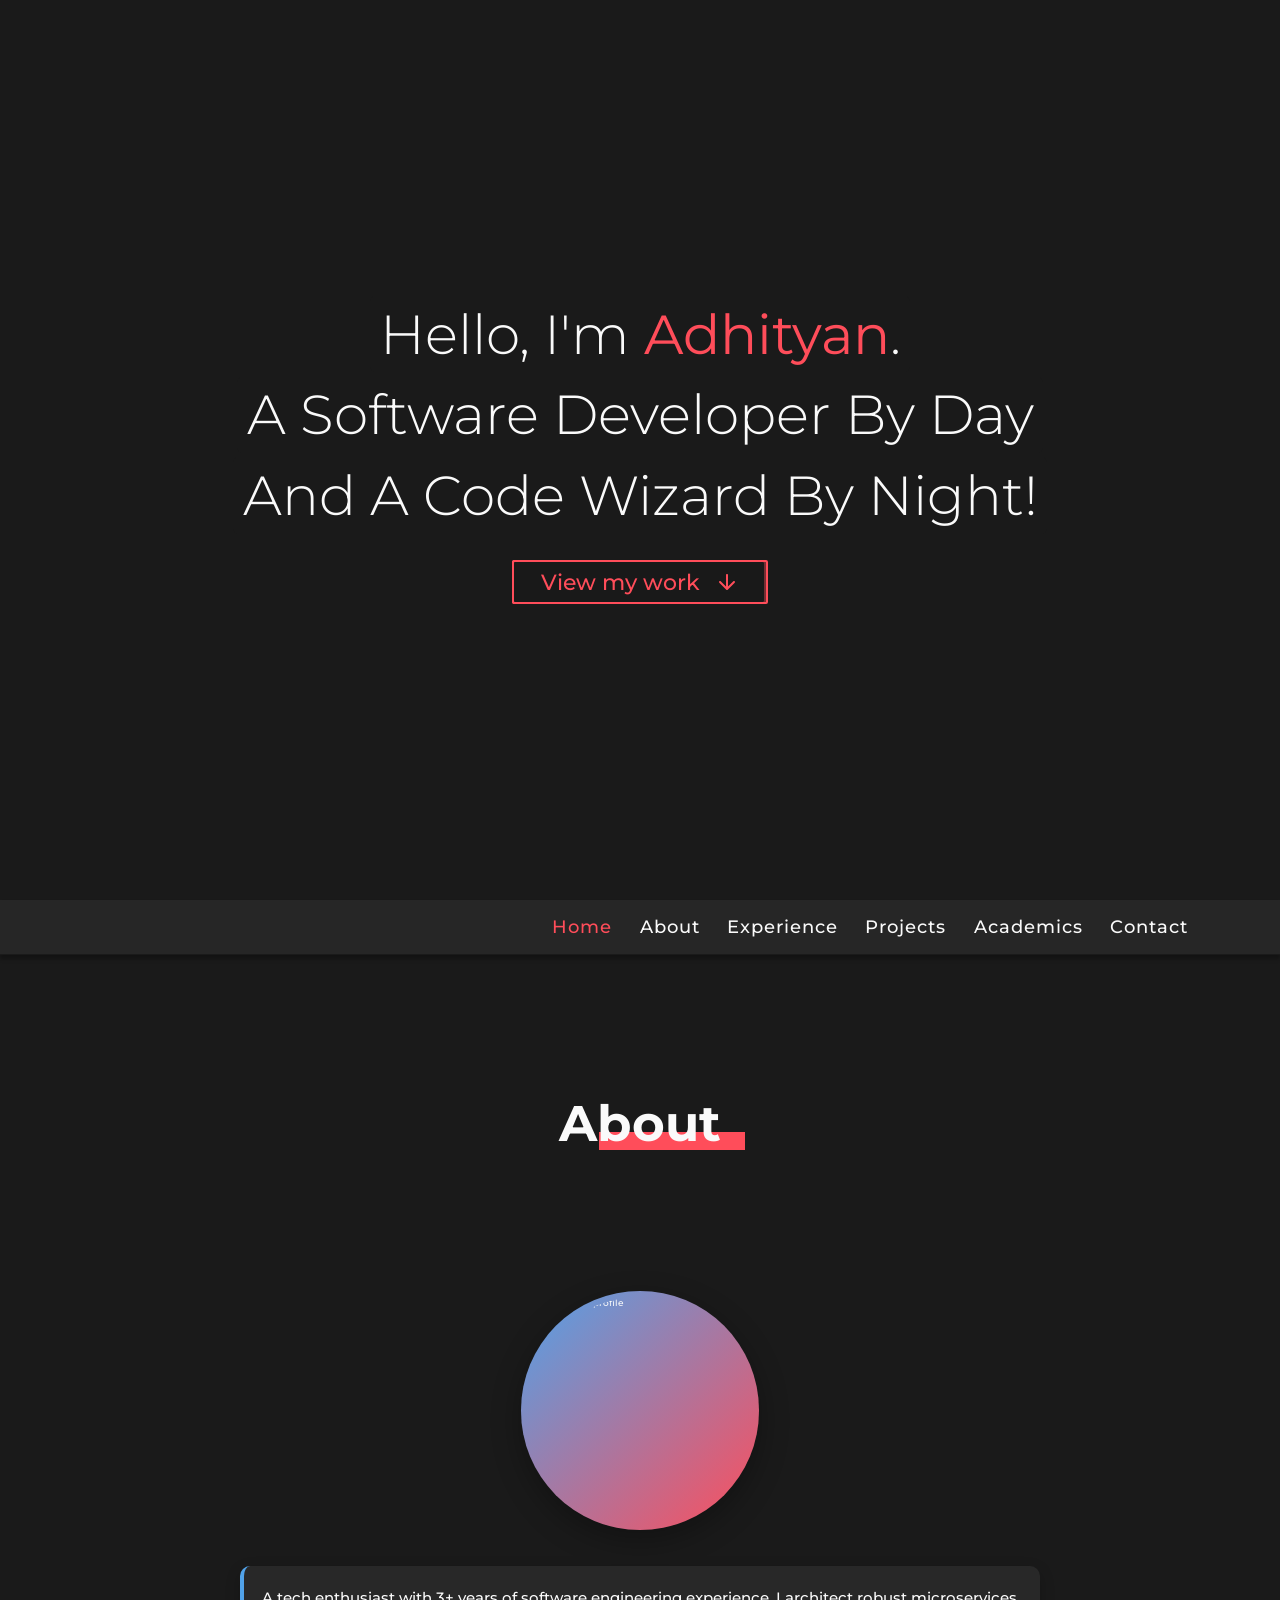
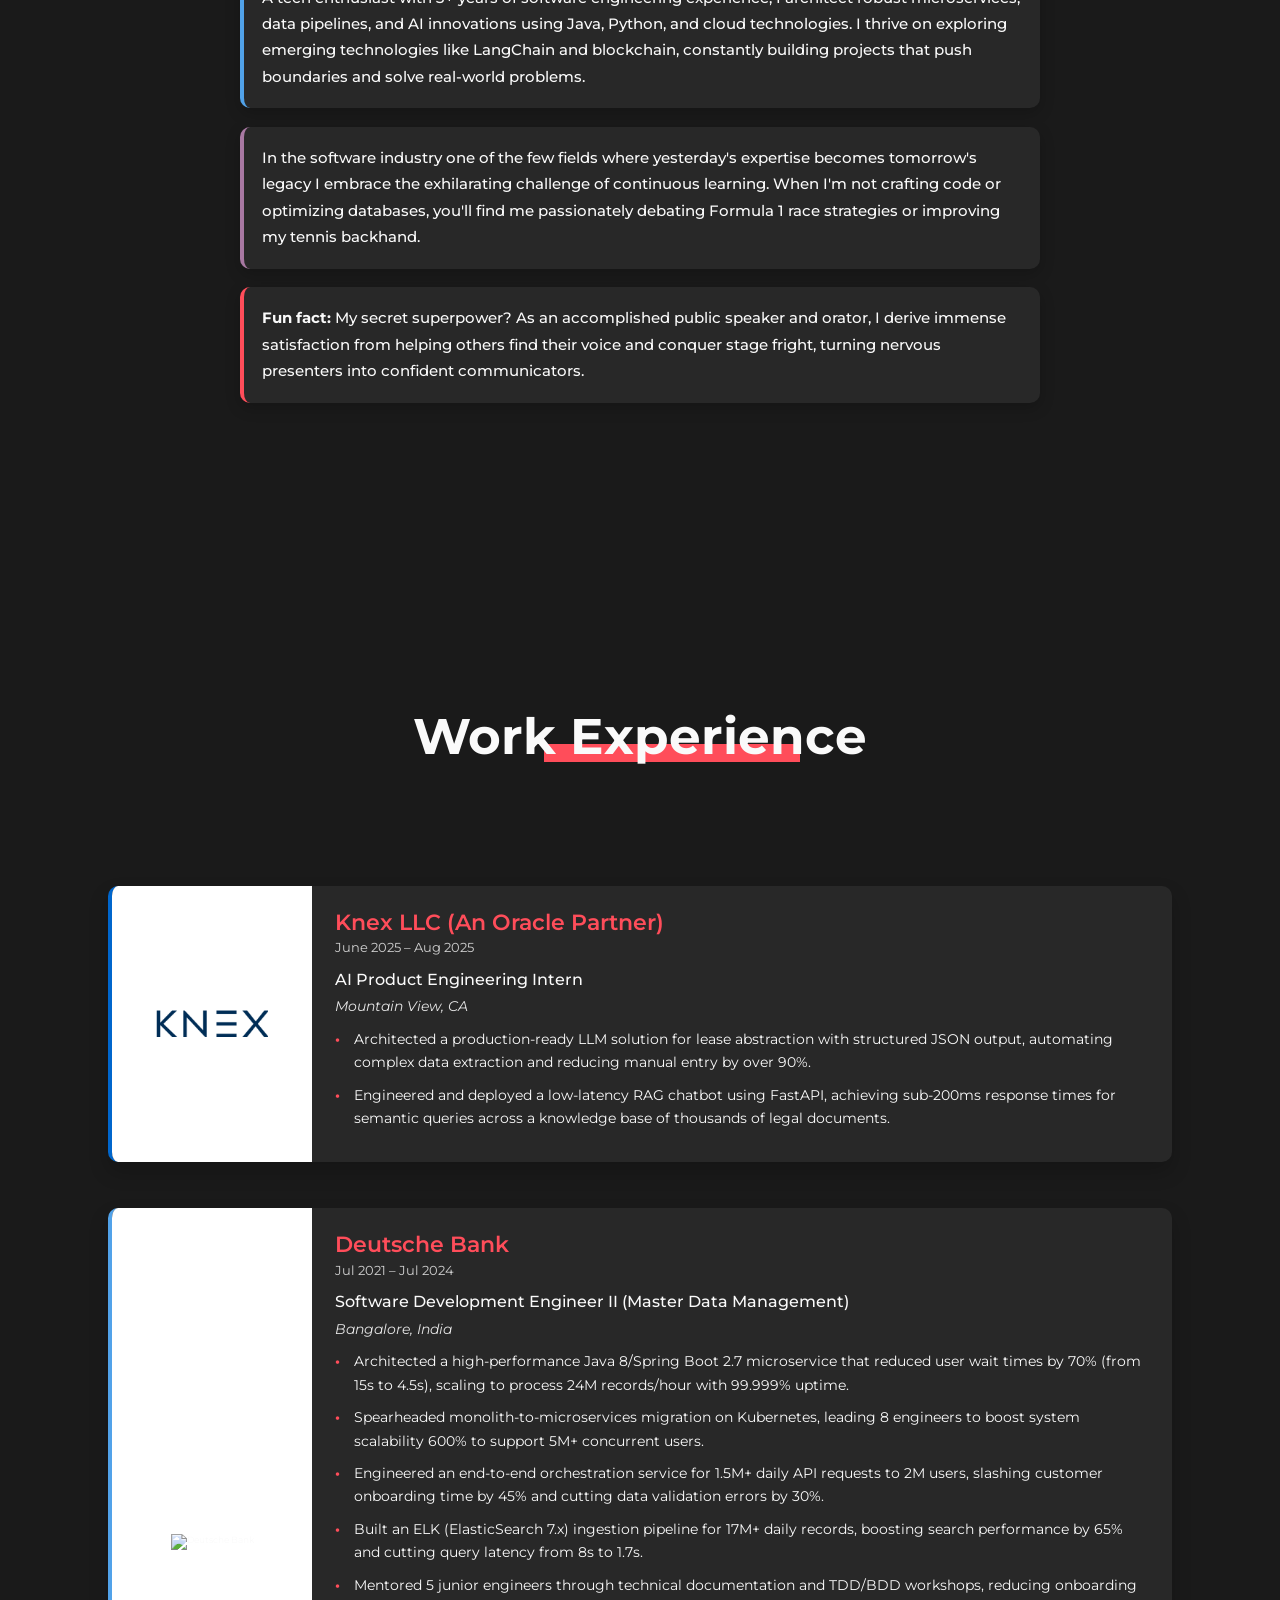
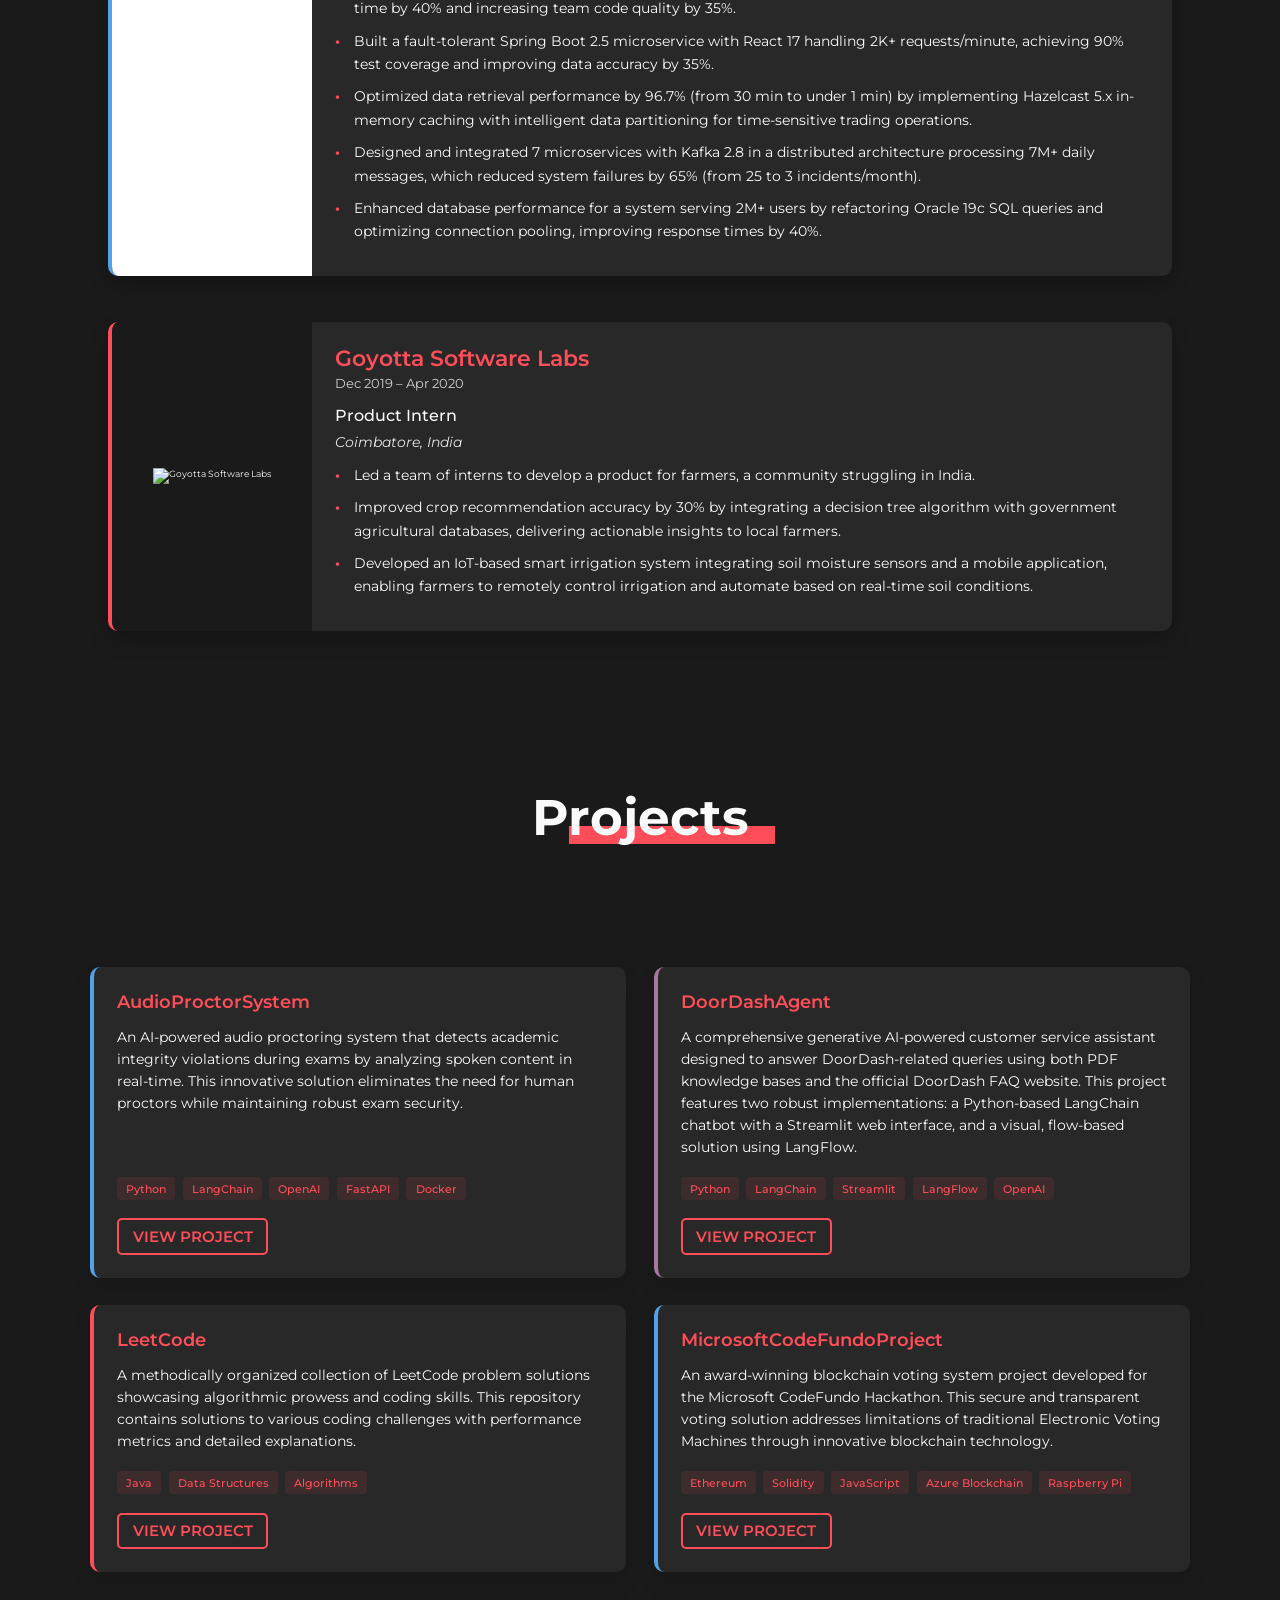
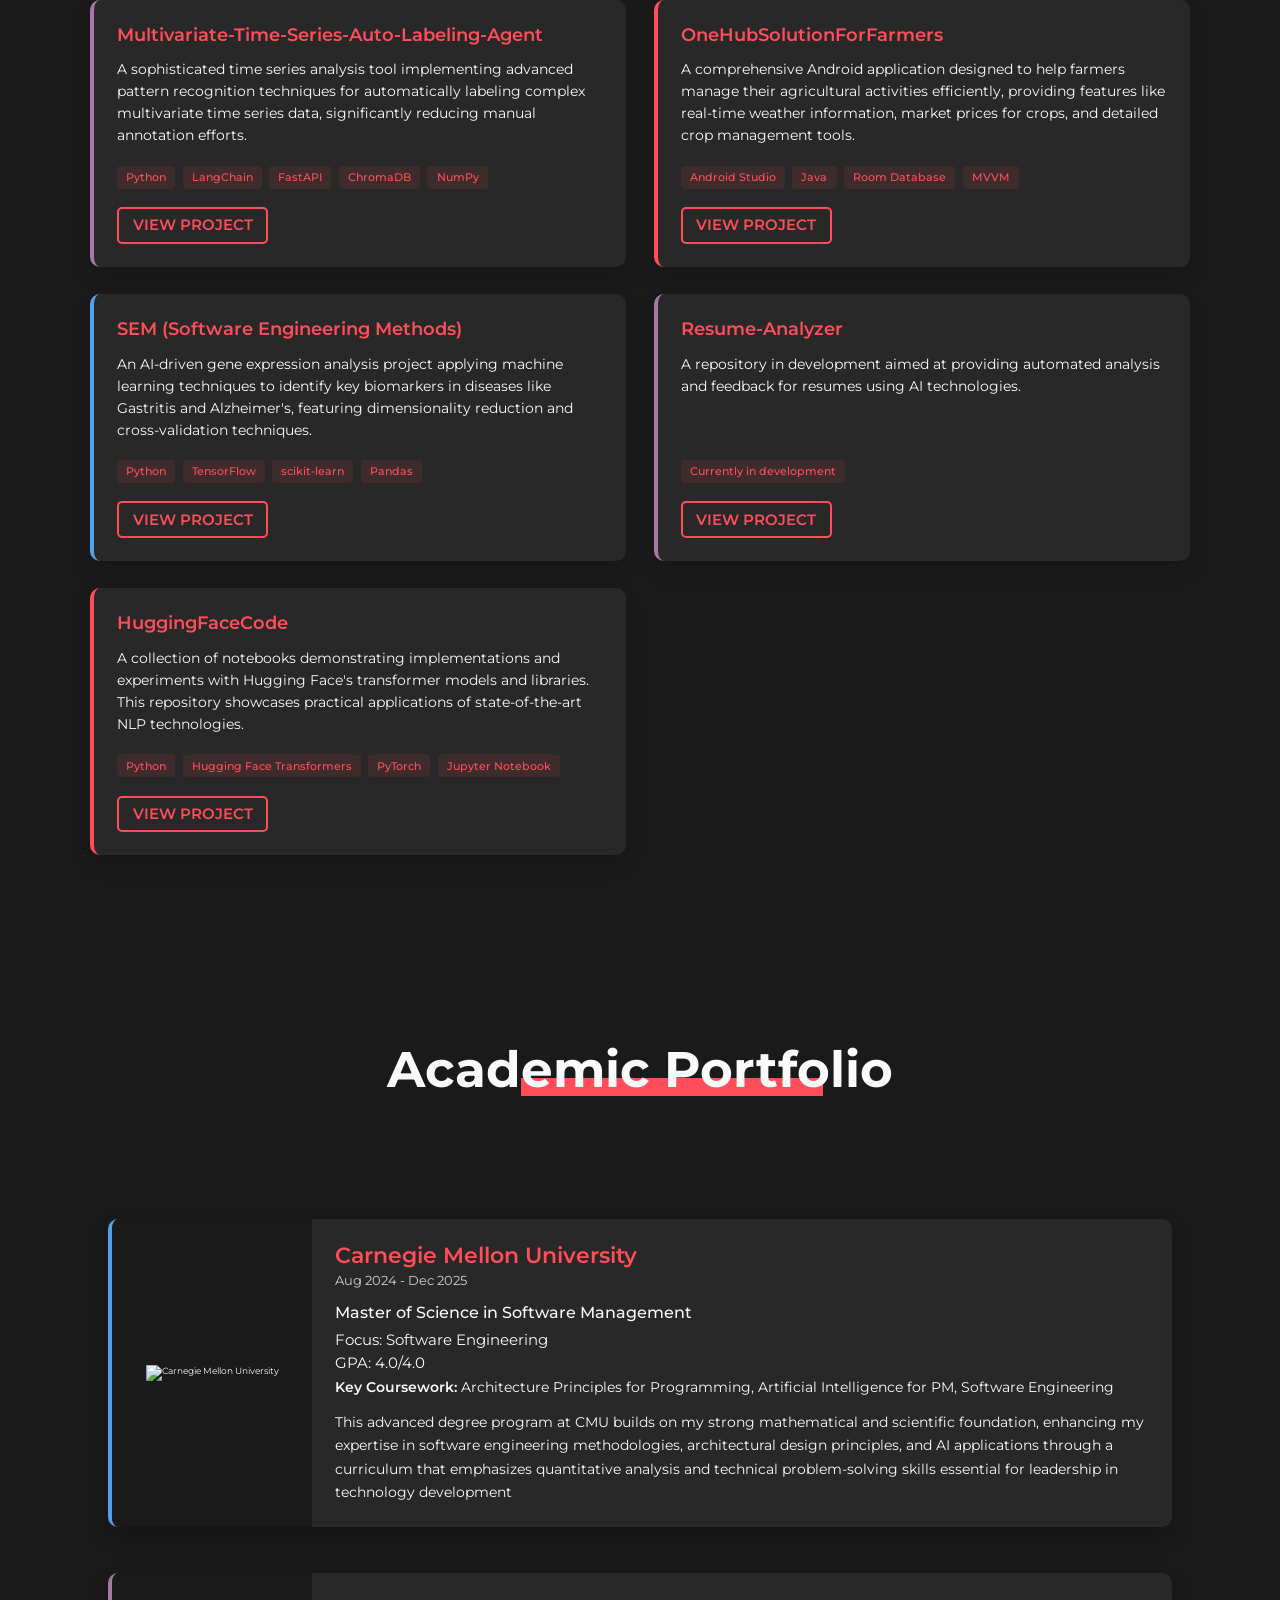
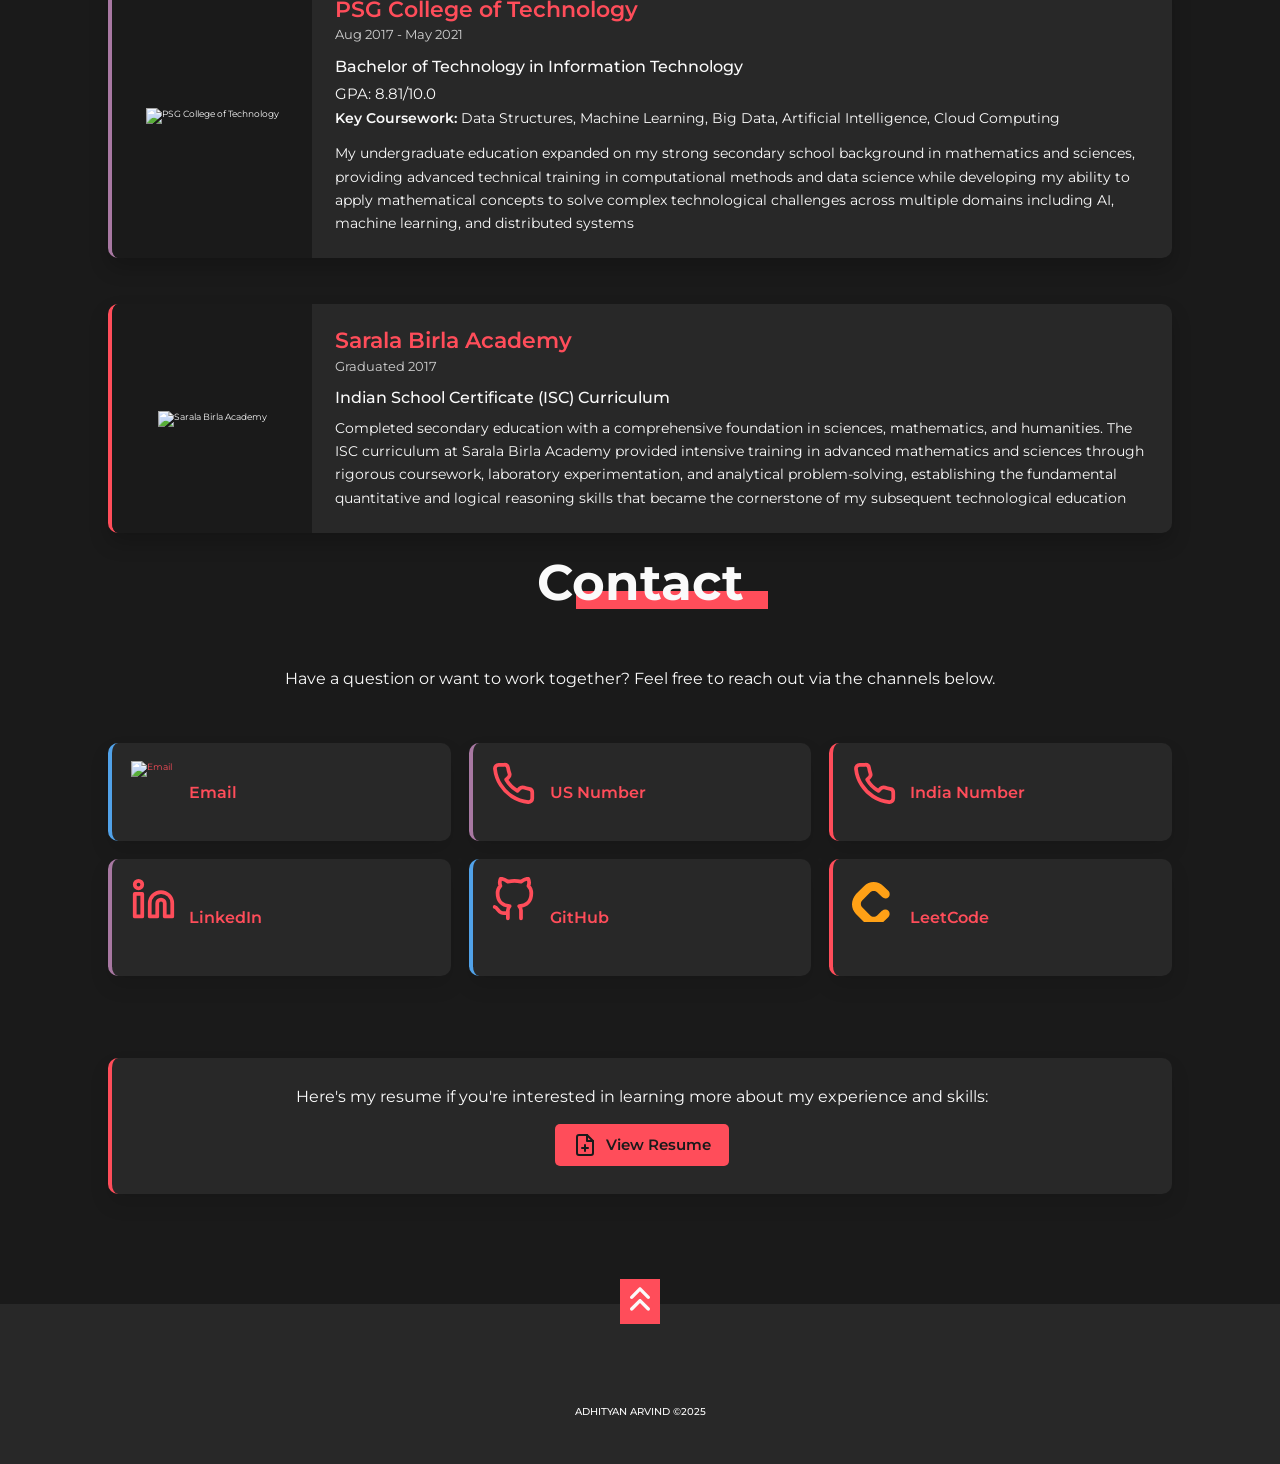
==== docs/index.html @ 9aaa6afb "Deploy updated experience section to GitHub Pages" ====
<!doctype html><html lang="en"><head><meta charset="UTF-8"/><meta name="viewport" content="width=device-width,initial-scale=1"/><title>Adhityan Arvind | Software Developer</title><link rel="icon" href="fav.png"><script defer="defer" src="main.038712afd198866461eb.js"></script><link href="main.c571719d0d71af2c138e.css" rel="stylesheet"></head><body><div class="hero" id="hero"><div class="canvas"><canvas class="connecting-dots"></canvas></div><div class="heading"><div class="heading__line-1">Hello, I'm <span>Adhityan</span>.</div><div class="heading__line-2">A Software Developer By Day</div><div class="heading__line-2">And A Code Wizard By Night!</div><a href="#about" class="heading__link"><div class="heading-cta">View my work <svg class="heading__arrow" version="1.1" xmlns="http://www.w3.org/2000/svg" width="24" height="24" viewBox="0 0 24 24"><title>arrow-right</title><path d="M11.293 5.707l5.293 5.293h-11.586c-0.552 0-1 0.448-1 1s0.448 1 1 1h11.586l-5.293 5.293c-0.391 0.391-0.391 1.024 0 1.414s1.024 0.391 1.414 0l7-7c0.092-0.092 0.166-0.202 0.217-0.324 0.101-0.245 0.101-0.521 0-0.766-0.049-0.118-0.121-0.228-0.217-0.324l-7-7c-0.391-0.391-1.024-0.391-1.414 0s-0.391 1.024 0 1.414z"></path></svg></div></a></div></div><nav class="navigation-bar"><ul class="navigation"><li class="navigation__item navigation__item--active" id="nav-hero"><a href="#hero">Home</a></li><li class="navigation__item" id="nav-about"><a href="#about">About</a></li><li class="navigation__item" id="nav-experience"><a href="#experience">Experience</a></li><li class="navigation__item" id="nav-projects"><a href="#projects">Projects</a></li><li class="navigation__item" id="nav-academics"><a href="#academics">Academics</a></li><li class="navigation__item" id="nav-contact"><a href="#contact">Contact</a></li></ul></nav><div class="main-bg"><div class="canvas"><canvas class="canvas-2"></canvas></div></div><section class="about" id="about"><h2 class="about__heading section-heading">About</h2><div class="about__content"><div class="profile"><div class="profile__picture"><div class="profile-circle"><img src="imgs/propic.2401491fb26e19fed7fc232875592037.png" alt="Adhityan's profile" class="profile-image"/></div></div><div class="profile-content"><div class="profile-box"><p>A tech enthusiast with 3+ years of software engineering experience, I architect robust microservices, data pipelines, and AI innovations using Java, Python, and cloud technologies. I thrive on exploring emerging technologies like LangChain and blockchain, constantly building projects that push boundaries and solve real-world problems.</p></div><div class="profile-box"><p>In the software industry one of the few fields where yesterday's expertise becomes tomorrow's legacy I embrace the exhilarating challenge of continuous learning. When I'm not crafting code or optimizing databases, you'll find me passionately debating Formula 1 race strategies or improving my tennis backhand.</p></div><div class="profile-box"><p><strong>Fun fact:</strong> My secret superpower? As an accomplished public speaker and orator, I derive immense satisfaction from helping others find their voice and conquer stage fright, turning nervous presenters into confident communicators.</p></div></div></div></div></section><section class="experience" id="experience"><h2 class="experience__heading section-heading">Work Experience</h2><div class="experience__content"><div class="job-card job-card--knex"><div class="job-card__logo"><img src="imgs/knex.60da62336eb2c4c80f1f5157f7375c3b.png" alt="Knex LLC"/></div><div class="job-card__details"><h3 class="job-card__company">Knex LLC (An Oracle Partner)</h3><p class="job-card__period">June 2025 – Aug 2025</p><h4 class="job-card__position">AI Product Engineering Intern</h4><p class="job-card__location">Mountain View, CA</p><ul class="job-card__responsibilities"><li>Architected a production-ready LLM solution for lease abstraction with structured JSON output, automating complex data extraction and reducing manual entry by over 90%.</li><li>Engineered and deployed a low-latency RAG chatbot using FastAPI, achieving sub-200ms response times for semantic queries across a knowledge base of thousands of legal documents.</li></ul></div></div><div class="job-card job-card--deutsche"><div class="job-card__logo"><img src="imgs/deutschebank.ce17aff1dbb3e8e784db0301ee7a1983.png" alt="Deutsche Bank"/></div><div class="job-card__details"><h3 class="job-card__company">Deutsche Bank</h3><p class="job-card__period">Jul 2021 – Jul 2024</p><h4 class="job-card__position">Software Development Engineer II (Master Data Management)</h4><p class="job-card__location">Bangalore, India</p><ul class="job-card__responsibilities"><li>Architected a high-performance Java 8/Spring Boot 2.7 microservice that reduced user wait times by 70% (from 15s to 4.5s), scaling to process 24M records/hour with 99.999% uptime.</li><li>Spearheaded monolith-to-microservices migration on Kubernetes, leading 8 engineers to boost system scalability 600% to support 5M+ concurrent users.</li><li>Engineered an end-to-end orchestration service for 1.5M+ daily API requests to 2M users, slashing customer onboarding time by 45% and cutting data validation errors by 30%.</li><li>Built an ELK (ElasticSearch 7.x) ingestion pipeline for 17M+ daily records, boosting search performance by 65% and cutting query latency from 8s to 1.7s.</li><li>Mentored 5 junior engineers through technical documentation and TDD/BDD workshops, reducing onboarding time by 40% and increasing team code quality by 35%.</li><li>Built a fault-tolerant Spring Boot 2.5 microservice with React 17 handling 2K+ requests/minute, achieving 90% test coverage and improving data accuracy by 35%.</li><li>Optimized data retrieval performance by 96.7% (from 30 min to under 1 min) by implementing Hazelcast 5.x in-memory caching with intelligent data partitioning for time-sensitive trading operations.</li><li>Designed and integrated 7 microservices with Kafka 2.8 in a distributed architecture processing 7M+ daily messages, which reduced system failures by 65% (from 25 to 3 incidents/month).</li><li>Enhanced database performance for a system serving 2M+ users by refactoring Oracle 19c SQL queries and optimizing connection pooling, improving response times by 40%.</li></ul></div></div><div class="job-card job-card--goyotta"><div class="job-card__logo"><img src="imgs/goyotta.815411849752b333f0bfbffebcdfe79a.jpeg" alt="Goyotta Software Labs"/></div><div class="job-card__details"><h3 class="job-card__company">Goyotta Software Labs</h3><p class="job-card__period">Dec 2019 – Apr 2020</p><h4 class="job-card__position">Product Intern</h4><p class="job-card__location">Coimbatore, India</p><ul class="job-card__responsibilities"><li>Led a team of interns to develop a product for farmers, a community struggling in India.</li><li>Improved crop recommendation accuracy by 30% by integrating a decision tree algorithm with government agricultural databases, delivering actionable insights to local farmers.</li><li>Developed an IoT-based smart irrigation system integrating soil moisture sensors and a mobile application, enabling farmers to remotely control irrigation and automate based on real-time soil conditions.</li></ul></div></div></div></section><section class="projects" id="projects"><h2 class="projects__heading section-heading">Projects</h2><div class="projects-container"><div class="project-card"><h3 class="project-card__title">AudioProctorSystem</h3><p class="project-card__description">An AI-powered audio proctoring system that detects academic integrity violations during exams by analyzing spoken content in real-time. This innovative solution eliminates the need for human proctors while maintaining robust exam security.</p><div class="project-card__tech"><span class="tech-tag">Python</span> <span class="tech-tag">LangChain</span> <span class="tech-tag">OpenAI</span> <span class="tech-tag">FastAPI</span> <span class="tech-tag">Docker</span></div><a href="https://github.com/adhityan924/AudioProctorSystem" target="_blank" class="project-card__link">View Project</a></div><div class="project-card"><h3 class="project-card__title">DoorDashAgent</h3><p class="project-card__description">A comprehensive generative AI-powered customer service assistant designed to answer DoorDash-related queries using both PDF knowledge bases and the official DoorDash FAQ website. This project features two robust implementations: a Python-based LangChain chatbot with a Streamlit web interface, and a visual, flow-based solution using LangFlow.</p><div class="project-card__tech"><span class="tech-tag">Python</span> <span class="tech-tag">LangChain</span> <span class="tech-tag">Streamlit</span> <span class="tech-tag">LangFlow</span> <span class="tech-tag">OpenAI</span></div><a href="https://github.com/adhityan924/DoorDashAgent" target="_blank" class="project-card__link">View Project</a></div><div class="project-card"><h3 class="project-card__title">LeetCode</h3><p class="project-card__description">A methodically organized collection of LeetCode problem solutions showcasing algorithmic prowess and coding skills. This repository contains solutions to various coding challenges with performance metrics and detailed explanations.</p><div class="project-card__tech"><span class="tech-tag">Java</span> <span class="tech-tag">Data Structures</span> <span class="tech-tag">Algorithms</span></div><a href="https://github.com/adhityan924/leetcode" target="_blank" class="project-card__link">View Project</a></div><div class="project-card"><h3 class="project-card__title">MicrosoftCodeFundoProject</h3><p class="project-card__description">An award-winning blockchain voting system project developed for the Microsoft CodeFundo Hackathon. This secure and transparent voting solution addresses limitations of traditional Electronic Voting Machines through innovative blockchain technology.</p><div class="project-card__tech"><span class="tech-tag">Ethereum</span> <span class="tech-tag">Solidity</span> <span class="tech-tag">JavaScript</span> <span class="tech-tag">Azure Blockchain</span> <span class="tech-tag">Raspberry Pi</span></div><a href="https://github.com/adhityan924/MicrosoftCodeFundoProject" target="_blank" class="project-card__link">View Project</a></div><div class="project-card"><h3 class="project-card__title">Multivariate-Time-Series-Auto-Labeling-Agent</h3><p class="project-card__description">A sophisticated time series analysis tool implementing advanced pattern recognition techniques for automatically labeling complex multivariate time series data, significantly reducing manual annotation efforts.</p><div class="project-card__tech"><span class="tech-tag">Python</span> <span class="tech-tag">LangChain</span> <span class="tech-tag">FastAPI</span> <span class="tech-tag">ChromaDB</span> <span class="tech-tag">NumPy</span></div><a href="https://github.com/adhityan924/Multivariate-time-series-auto-labeling-agent" target="_blank" class="project-card__link">View Project</a></div><div class="project-card"><h3 class="project-card__title">OneHubSolutionForFarmers</h3><p class="project-card__description">A comprehensive Android application designed to help farmers manage their agricultural activities efficiently, providing features like real-time weather information, market prices for crops, and detailed crop management tools.</p><div class="project-card__tech"><span class="tech-tag">Android Studio</span> <span class="tech-tag">Java</span> <span class="tech-tag">Room Database</span> <span class="tech-tag">MVVM</span></div><a href="https://github.com/adhityan924/OneHubSolutionForFarmers" target="_blank" class="project-card__link">View Project</a></div><div class="project-card"><h3 class="project-card__title">SEM (Software Engineering Methods)</h3><p class="project-card__description">An AI-driven gene expression analysis project applying machine learning techniques to identify key biomarkers in diseases like Gastritis and Alzheimer's, featuring dimensionality reduction and cross-validation techniques.</p><div class="project-card__tech"><span class="tech-tag">Python</span> <span class="tech-tag">TensorFlow</span> <span class="tech-tag">scikit-learn</span> <span class="tech-tag">Pandas</span></div><a href="https://github.com/adhityan924/SEM" target="_blank" class="project-card__link">View Project</a></div><div class="project-card"><h3 class="project-card__title">Resume-Analyzer</h3><p class="project-card__description">A repository in development aimed at providing automated analysis and feedback for resumes using AI technologies.</p><div class="project-card__tech"><span class="tech-tag">Currently in development</span></div><a href="https://github.com/adhityan924/resume-analyzer" target="_blank" class="project-card__link">View Project</a></div><div class="project-card"><h3 class="project-card__title">HuggingFaceCode</h3><p class="project-card__description">A collection of notebooks demonstrating implementations and experiments with Hugging Face's transformer models and libraries. This repository showcases practical applications of state-of-the-art NLP technologies.</p><div class="project-card__tech"><span class="tech-tag">Python</span> <span class="tech-tag">Hugging Face Transformers</span> <span class="tech-tag">PyTorch</span> <span class="tech-tag">Jupyter Notebook</span></div><a href="https://github.com/adhityan924/huggingfacecode" target="_blank" class="project-card__link">View Project</a></div></div></section><section class="academics" id="academics"><h2 class="academics__heading section-heading">Academic Portfolio</h2><div class="academics__content"><div class="education-card education-card--cmu"><div class="education-card__logo"><img src="imgs/cmu.38b684ef3f7fd61fbd90175c94e06bcf.png" alt="Carnegie Mellon University"/></div><div class="education-card__details"><h3 class="education-card__school">Carnegie Mellon University</h3><p class="education-card__period">Aug 2024 - Dec 2025</p><h4 class="education-card__degree">Master of Science in Software Management</h4><p class="education-card__focus">Focus: Software Engineering</p><p class="education-card__gpa">GPA: 4.0/4.0</p><p class="education-card__courses"><span>Key Coursework:</span> Architecture Principles for Programming, Artificial Intelligence for PM, Software Engineering</p><p class="education-card__description">This advanced degree program at CMU builds on my strong mathematical and scientific foundation, enhancing my expertise in software engineering methodologies, architectural design principles, and AI applications through a curriculum that emphasizes quantitative analysis and technical problem-solving skills essential for leadership in technology development</p></div></div><div class="education-card education-card--psg"><div class="education-card__logo"><img src="imgs/psg.e4e423241a31a8b1520600afcd40e230.png" alt="PSG College of Technology"/></div><div class="education-card__details"><h3 class="education-card__school">PSG College of Technology</h3><p class="education-card__period">Aug 2017 - May 2021</p><h4 class="education-card__degree">Bachelor of Technology in Information Technology</h4><p class="education-card__gpa">GPA: 8.81/10.0</p><p class="education-card__courses"><span>Key Coursework:</span> Data Structures, Machine Learning, Big Data, Artificial Intelligence, Cloud Computing</p><p class="education-card__description">My undergraduate education expanded on my strong secondary school background in mathematics and sciences, providing advanced technical training in computational methods and data science while developing my ability to apply mathematical concepts to solve complex technological challenges across multiple domains including AI, machine learning, and distributed systems</p></div></div><div class="education-card education-card--sba"><div class="education-card__logo"><img src="imgs/sba.e934aedff118fa18d424297adb3d48d0.png" alt="Sarala Birla Academy"/></div><div class="education-card__details"><h3 class="education-card__school">Sarala Birla Academy</h3><p class="education-card__period">Graduated 2017</p><h4 class="education-card__degree">Indian School Certificate (ISC) Curriculum</h4><p class="education-card__description">Completed secondary education with a comprehensive foundation in sciences, mathematics, and humanities. The ISC curriculum at Sarala Birla Academy provided intensive training in advanced mathematics and sciences through rigorous coursework, laboratory experimentation, and analytical problem-solving, establishing the fundamental quantitative and logical reasoning skills that became the cornerstone of my subsequent technological education</p></div></div></div></section><section class="contact" id="contact"><h2 class="contact__heading section-heading">Contact</h2><p class="contact__text">Have a question or want to work together? Feel free to reach out via the channels below.</p><div class="contact-cards"><div class="contact-card"><div class="contact-card__icon"><img src="imgs/mail.4f2db89278f9ad3abef627211b414574.png" alt="Email"/></div><div class="contact-card__info"><h3 class="contact-card__title">Email</h3><div class="contact-card__reveal"><span class="contact-card__value">adhityan.arvind@gmail.com</span> <a href="mailto:adhityan.arvind@gmail.com" class="contact-card__link">Send Email</a></div></div></div><div class="contact-card"><div class="contact-card__icon"><svg xmlns="http://www.w3.org/2000/svg" width="32" height="32" viewBox="0 0 24 24" fill="none" stroke="currentColor" stroke-width="2" stroke-linecap="round" stroke-linejoin="round"><path d="M22 16.92v3a2 2 0 0 1-2.18 2 19.79 19.79 0 0 1-8.63-3.07 19.5 19.5 0 0 1-6-6 19.79 19.79 0 0 1-3.07-8.67A2 2 0 0 1 4.11 2h3a2 2 0 0 1 2 1.72 12.84 12.84 0 0 0 .7 2.81 2 2 0 0 1-.45 2.11L8.09 9.91a16 16 0 0 0 6 6l1.27-1.27a2 2 0 0 1 2.11-.45 12.84 12.84 0 0 0 2.81.7A2 2 0 0 1 22 16.92z"></path></svg></div><div class="contact-card__info"><h3 class="contact-card__title">US Number</h3><div class="contact-card__reveal"><span class="contact-card__value">+1 650 8800447</span> <a href="tel:+16508800447" class="contact-card__link">Call</a></div></div></div><div class="contact-card"><div class="contact-card__icon"><svg xmlns="http://www.w3.org/2000/svg" width="32" height="32" viewBox="0 0 24 24" fill="none" stroke="currentColor" stroke-width="2" stroke-linecap="round" stroke-linejoin="round"><path d="M22 16.92v3a2 2 0 0 1-2.18 2 19.79 19.79 0 0 1-8.63-3.07 19.5 19.5 0 0 1-6-6 19.79 19.79 0 0 1-3.07-8.67A2 2 0 0 1 4.11 2h3a2 2 0 0 1 2 1.72 12.84 12.84 0 0 0 .7 2.81 2 2 0 0 1-.45 2.11L8.09 9.91a16 16 0 0 0 6 6l1.27-1.27a2 2 0 0 1 2.11-.45 12.84 12.84 0 0 0 2.81.7A2 2 0 0 1 22 16.92z"></path></svg></div><div class="contact-card__info"><h3 class="contact-card__title">India Number</h3><div class="contact-card__reveal"><span class="contact-card__value">+91 8825758411</span> <a href="tel:+918825758411" class="contact-card__link">Call</a></div></div></div><div class="contact-card"><div class="contact-card__icon"><svg xmlns="http://www.w3.org/2000/svg" width="32" height="32" viewBox="0 0 24 24" fill="none" stroke="currentColor" stroke-width="2" stroke-linecap="round" stroke-linejoin="round"><path d="M16 8a6 6 0 0 1 6 6v7h-4v-7a2 2 0 0 0-2-2 2 2 0 0 0-2 2v7h-4v-7a6 6 0 0 1 6-6z"></path><rect x="2" y="9" width="4" height="12"></rect><circle cx="4" cy="4" r="2"></circle></svg></div><div class="contact-card__info"><h3 class="contact-card__title">LinkedIn</h3><div class="contact-card__reveal"><span class="contact-card__value">Adhityan Arvind</span> <a href="https://www.linkedin.com/in/adhityan-arvind/" target="_blank" class="contact-card__link">View Profile</a></div></div></div><div class="contact-card"><div class="contact-card__icon"><svg xmlns="http://www.w3.org/2000/svg" width="32" height="32" viewBox="0 0 24 24" fill="none" stroke="currentColor" stroke-width="2" stroke-linecap="round" stroke-linejoin="round"><path d="M9 19c-5 1.5-5-2.5-7-3m14 6v-3.87a3.37 3.37 0 0 0-.94-2.61c3.14-.35 6.44-1.54 6.44-7A5.44 5.44 0 0 0 20 4.77 5.07 5.07 0 0 0 19.91 1S18.73.65 16 2.48a13.38 13.38 0 0 0-7 0C6.27.65 5.09 1 5.09 1A5.07 5.07 0 0 0 5 4.77a5.44 5.44 0 0 0-1.5 3.78c0 5.42 3.3 6.61 6.44 7A3.37 3.37 0 0 0 9 18.13V22"></path></svg></div><div class="contact-card__info"><h3 class="contact-card__title">GitHub</h3><div class="contact-card__reveal"><span class="contact-card__value">adhityan924</span> <a href="https://github.com/adhityan924" target="_blank" class="contact-card__link">View Profile</a></div></div></div><div class="contact-card"><div class="contact-card__icon"><svg xmlns="http://www.w3.org/2000/svg" viewBox="0 0 24 24" width="32" height="32" class="leetcode-icon"><path fill="#FFA116" d="M16.102 17.93l-2.697 2.607c-.466.467-1.111.662-1.823.662s-1.357-.195-1.824-.662l-4.332-4.363c-.467-.467-.702-1.15-.702-1.863s.235-1.357.702-1.824l4.319-4.38c.467-.467 1.125-.645 1.837-.645s1.357.195 1.823.662l2.697 2.606c.514.515 1.111.744 1.715.744 1.314 0 2.292-.989 2.292-2.31 0-.669-.244-1.315-.748-1.819l-2.689-2.609c-1.359-1.362-3.205-2.11-5.098-2.11-1.893 0-3.739.748-5.098 2.11l-4.319 4.363C.748 10.849 0 12.695 0 14.588c0 1.893.748 3.739 2.102 5.098l4.332 4.363c1.359 1.359 3.205 2.11 5.098 2.11 1.893 0 3.739-.751 5.098-2.11l2.689-2.61c.504-.504.748-1.15.748-1.819 0-1.321-.977-2.31-2.292-2.31-.604 0-1.202.229-1.673.701z"/></svg></div><div class="contact-card__info"><h3 class="contact-card__title">LeetCode</h3><div class="contact-card__reveal"><span class="contact-card__value">I've recently restarted my LeetCode journey from scratch</span> <a href="https://leetcode.com/u/adhityanarvind/" target="_blank" class="contact-card__link">View Profile</a></div></div></div></div><div class="resume-section"><p class="resume-text">Here's my resume if you're interested in learning more about my experience and skills:</p><a href="https://drive.google.com/drive/folders/1d27ErCS35_ukSQuWp6kk8ps5j8xMu08z?usp=sharing" target="_blank" class="resume-button"><svg xmlns="http://www.w3.org/2000/svg" width="24" height="24" viewBox="0 0 24 24" fill="none" stroke="currentColor" stroke-width="2" stroke-linecap="round" stroke-linejoin="round"><path d="M14 2H6a2 2 0 0 0-2 2v16a2 2 0 0 0 2 2h12a2 2 0 0 0 2-2V8z"></path><polyline points="14 2 14 8 20 8"></polyline><line x1="12" y1="18" x2="12" y2="12"></line><line x1="9" y1="15" x2="15" y2="15"></line></svg> View Resume</a></div></section><footer class="footer"><a href="#hero"><div class="return-home"><svg version="1.1" xmlns="http://www.w3.org/2000/svg" width="100%" viewBox="0 0 24 24"><title></title><path fill="#fafafa" d="M17.707 10.293l-5-5c-0.391-0.391-1.024-0.391-1.414 0l-5 5c-0.391 0.391-0.391 1.024 0 1.414s1.024 0.391 1.414 0l4.293-4.293 4.293 4.293c0.391 0.391 1.024 0.391 1.414 0s0.391-1.024 0-1.414zM17.707 17.293l-5-5c-0.391-0.391-1.024-0.391-1.414 0l-5 5c-0.391 0.391-0.391 1.024 0 1.414s1.024 0.391 1.414 0l4.293-4.293 4.293 4.293c0.391 0.391 1.024 0.391 1.414 0s0.391-1.024 0-1.414z"></path></svg></div></a><div class="socials"><a href="https://github.com/adhityan924" target="_blank"><div class="socials__github"><img src="imgs/github-logo.d03ce87cf6b5a432c44f847eefec1204.png" alt=""/></div></a><a href="mailto:adhityan.arvind@gmail.com" target="_blank"><div class="socials__email"><img src="imgs/mail.4f2db89278f9ad3abef627211b414574.png" alt=""/></div></a></div><p class="copyright">ADHITYAN ARVIND ©2025</p></footer></body></html>
---- docs/main.c571719d0d71af2c138e.css ----
@import url(https://fonts.googleapis.com/css2?family=Montserrat:wght@300;400;500;600;700&display=swap);
@import url(https://fonts.googleapis.com/css2?family=Raleway:wght@300;400;500;600;700&display=swap);
*,*::before,*::after{margin:0;padding:0;box-sizing:inherit}html{box-sizing:border-box;font-size:62.5%;scroll-behavior:smooth}@media(max-width: 1500px){html{font-size:57.25%}}@media(max-width: 1200px){html{font-size:50%}}@media(max-width: 770px){html{font-size:43.75%}}@media(max-width: 615px){html{font-size:40%}}@media(max-width: 350px){html{font-size:35%}}body{min-height:100vh;color:#fafafa;font-family:montserrat,sans-serif;background-color:#1a1a1a;overflow-x:hidden}section{padding:2rem;margin:0 auto;max-width:1400px}@media(max-width: 1500px){section{max-width:1200px}}@media(max-width: 1200px){section{max-width:1000px}}@media(max-width: 770px){section{padding:1.5rem}}@media(max-width: 615px){section{padding:1rem}}.section-heading{margin-bottom:3rem;text-align:center}li{list-style:none}a{text-decoration:none;color:inherit}button{border:none;outline:none;background-color:rgba(0,0,0,0);color:inherit}.about{width:1300px;margin-left:auto;margin-right:auto;display:flex;flex-direction:column;align-items:center;padding-top:4rem;padding-bottom:4rem}@media(max-width: 1500px){.about{width:1100px}}@media(max-width: 1200px){.about{width:auto;padding-left:2rem;padding-right:2rem}}.about__heading{position:relative;margin-bottom:5rem}.about__heading:before{position:absolute;content:"";border-bottom:18px solid #ff4d5a;width:16rem;display:block;margin:0 auto;position:relative;left:3.5rem;top:6.3rem;z-index:-1}@media(max-width: 770px){.about__heading:before{border-bottom:14px solid #ff4d5a}}.about__content{display:flex;flex-direction:column;align-items:center;width:100%;margin-top:2rem}@media(max-width: 1300px){.about__content{flex-direction:column;align-items:center}}.profile{position:relative;display:flex;flex-direction:column;align-items:center;font-weight:500;left:0;opacity:1}@media(max-width: 1301px){.profile{margin-bottom:10rem;left:0;opacity:1}}@media(max-width: 1000px){.profile{margin-bottom:7rem}}.profile__picture{height:26rem;width:26rem;margin-bottom:4rem;display:flex;justify-content:center;align-items:center}.profile-circle{height:100%;width:100%;border-radius:50%;padding:.6rem;background:linear-gradient(135deg, rgb(81, 162, 233) 0%, #ff4d5a 100%);box-shadow:0 10px 30px rgba(0,0,0,.3);display:flex;justify-content:center;align-items:center;overflow:hidden}.profile-image{height:100%;width:100%;border-radius:50%;object-fit:cover;object-position:center;z-index:1}.profile__blurb{font-size:1.8rem;width:500px;line-height:1.8}@media(max-width: 600px){.profile__blurb{width:80vw;margin-left:auto;margin-right:auto}}.profile__fade-in{opacity:1;transform:translateX(0)}@media(max-width: 1300px){.profile__fade-in{transform:translateX(0)}}.skills{display:flex;justify-content:center}.skills__row{display:flex;flex-direction:column;justify-content:center}.skills__row:not(:last-child){margin-right:25px}@media(max-width: 410px){.skills__row:not(:last-child){margin-right:15px}}@media(max-width: 300px){.skills__row:not(:last-child){margin-right:10px}}.skills__item{opacity:1;position:relative;display:flex;flex-direction:column;align-items:center;justify-content:space-evenly;height:100px;width:160px;border:double 3px rgba(0,0,0,0);border-image-slice:1;border-width:3px;background-image:linear-gradient(rgb(26, 26, 26), rgb(26, 26, 26)),radial-gradient(circle at top left, rgb(81, 162, 233), #ff4d5a);border-radius:10px;background-origin:border-box;background-clip:content-box,border-box;transition:transform .2s,opacity .3s;overflow:hidden}@media(max-width: 1500px){.skills__item{height:90px;width:145px}}@media(max-width: 1300px){.skills__item{opacity:1;border-width:2px}}@media(max-width: 1000px){.skills__item{height:80px;width:130px}}@media(max-width: 600px){.skills__item{height:70px;width:115px}}@media(max-width: 500px){.skills__item{height:60px;width:100px}}@media(max-width: 410px){.skills__item{height:50px;width:80px}}@media(max-width: 340px){.skills__item{height:45px;width:70px}}.skills__item:not(:last-child){margin-bottom:3rem}@media(max-width: 410px){.skills__item:not(:last-child){margin-bottom:15px}}.skills__item img{height:60px;width:auto;transition:all .2s}@media(max-width: 1500px){.skills__item img{height:55px}}@media(max-width: 1000px){.skills__item img{height:50px}}@media(max-width: 600px){.skills__item img{height:45px}}@media(max-width: 500px){.skills__item img{height:35px}}@media(max-width: 410px){.skills__item img{height:26px}}.skills__item-name{font-size:1.2rem;font-weight:600;line-height:1;transition:all .2s;letter-spacing:1px}@media(max-width: 1200px){.skills__item-name{font-size:1.4rem}}.skills__item-fade-in{opacity:1}.skills__item--js img{border-radius:5px}.skills__item--webpack img{border-radius:50%}.profile-content{display:flex;flex-direction:column;gap:2rem;width:100%;max-width:800px;margin-bottom:4rem}@media(max-width: 600px){.profile-content{gap:1.5rem}}.profile-box{padding:2rem;border-radius:10px;background-color:#282828;box-shadow:0 5px 15px rgba(0,0,0,.2);border-left:4px solid;transition:transform .3s ease,box-shadow .3s ease}.profile-box:hover{transform:translateY(-5px);box-shadow:0 8px 20px rgba(0,0,0,.3)}.profile-box:nth-child(1){border-color:#51a2e9}.profile-box:nth-child(2){border-color:rgb(168,119.5,161.5)}.profile-box:nth-child(3){border-color:#ff4d5a}.profile-box p{font-size:1.6rem;line-height:1.8;color:#fafafa;margin:0}@media(max-width: 600px){.profile-box{padding:1.5rem}.profile-box p{font-size:1.4rem}}.academics{width:1300px;margin-left:auto;margin-right:auto;display:flex;flex-direction:column;align-items:center}@media(max-width: 1500px){.academics{width:1100px}}@media(max-width: 1200px){.academics{width:auto;padding:0 2rem}}.academics__heading:before{position:absolute;content:"";border-bottom:18px solid #ff4d5a;width:33rem;display:block;margin:0 auto;position:relative;left:3.5rem;top:6.3rem;z-index:-1}@media(max-width: 770px){.academics__heading:before{border-bottom:14px solid #ff4d5a;width:25rem}}.academics__content{display:flex;flex-direction:column;width:100%;gap:5rem}.education-card{display:flex;background-color:#282828;border-radius:10px;overflow:hidden;box-shadow:0 10px 20px rgba(0,0,0,.2);transition:transform .3s ease;border-left:4px solid}.education-card--cmu{border-color:#51a2e9}.education-card--psg{border-color:rgb(168,119.5,161.5)}.education-card--sba{border-color:#ff4d5a}.education-card:hover{transform:translateY(-5px);box-shadow:0 15px 30px rgba(0,0,0,.3)}@media(max-width: 900px){.education-card{flex-direction:column}}.education-card__logo{display:flex;align-items:center;justify-content:center;padding:2rem;background-color:#1a1a1a;width:200px}@media(max-width: 900px){.education-card__logo{width:100%;padding:1.5rem}}.education-card__logo img{max-width:100%;max-height:150px;object-fit:contain}.education-card__details{flex:1;padding:2.5rem}.education-card__school{font-size:2.4rem;font-weight:600;margin-bottom:.5rem;color:#ff4d5a}.education-card__period{font-size:1.4rem;font-weight:400;margin-bottom:1.5rem;opacity:.8}.education-card__degree{font-size:1.8rem;font-weight:500;margin-bottom:1rem}.education-card__focus,.education-card__gpa{font-size:1.6rem;margin-bottom:.5rem}.education-card__courses{font-size:1.5rem;margin-bottom:1.5rem;line-height:1.5}.education-card__courses span{font-weight:600}.education-card__description{font-size:1.5rem;line-height:1.7}@keyframes moveInLeft{0%{opacity:0;transform:translateX(-10rem)}100%{opacity:1;transform:translateX(0)}}@keyframes moveInRight{0%{opacity:0;transform:translateX(10rem)}100%{opacity:1;transform:translateX(0)}}@keyframes moveInBottom{0%{opacity:0;transform:translateY(4rem)}100%{opacity:1;transform:translateY(0)}}@keyframes bounce{0%{transform:translateY(0)}50%{transform:translateY(-1rem)}100%{transform:translateY(0)}}@keyframes fadeIn{0%{opacity:0}100%{opacity:1}}.contact{position:relative;margin-left:auto;margin-right:auto;display:flex;flex-direction:column;align-items:center;justify-content:center;width:1300px;z-index:10;margin-bottom:10rem}@media(max-width: 1500px){.contact{width:1100px}}@media(max-width: 1200px){.contact{width:90%}}.contact__heading{margin-top:-4rem !important;margin-bottom:6rem !important}.contact__heading:before{position:absolute;content:"";border-bottom:18px solid #ff4d5a;width:21rem;display:block;margin:0 auto;position:relative;left:3.5rem;top:6.3rem;z-index:-1}@media(max-width: 770px){.contact__heading:before{border-bottom:14px solid #ff4d5a}}.contact__text{font-size:1.8rem;margin-bottom:6rem;text-align:center;max-width:80%}@media(max-width: 768px){.contact__text{max-width:100%}}.contact-cards{display:grid;grid-template-columns:repeat(auto-fill, minmax(300px, 1fr));gap:2rem;width:100%;margin-bottom:5rem}@media(max-width: 400px){.contact-cards{grid-template-columns:1fr}}.contact-card{background-color:#282828;border-radius:10px;padding:2rem;display:flex;transition:all .3s ease;box-shadow:0 10px 20px rgba(0,0,0,.1);height:100%;gap:1.5rem;border-left:4px solid #51a2e9;cursor:pointer;min-height:90px}.contact-card:nth-child(2n){border-color:rgb(168,119.5,161.5)}.contact-card:nth-child(3n){border-color:#ff4d5a}.contact-card:hover{transform:translateY(-5px);box-shadow:0 15px 30px rgba(0,0,0,.2)}.contact-card__icon{flex-shrink:0;width:45px;height:45px;color:#ff4d5a}.contact-card__icon img,.contact-card__icon svg{width:100%;height:100%}.contact-card__info{flex:1;display:flex;flex-direction:column;justify-content:center;position:relative;height:auto;transition:height .3s ease}.contact-card__title{font-size:1.8rem;font-weight:600;color:#ff4d5a;transition:transform .3s ease,opacity .2s ease;position:absolute;width:100%}.contact-card__reveal{display:flex;flex-direction:column;gap:1rem;opacity:0;transform:translateY(30px);transition:transform .3s ease,opacity .3s ease;visibility:hidden}.contact-card.active .contact-card__title{transform:translateY(-30px);opacity:0;pointer-events:none}.contact-card.active .contact-card__reveal{opacity:1;transform:translateY(0);visibility:visible}.contact-card__value{font-size:1.5rem;line-height:1.4;font-weight:500;margin-bottom:.5rem;color:#ff4d5a}.contact-card__link{align-self:flex-start;background-color:rgba(0,0,0,0);border:2px solid #ff4d5a;border-radius:5px;color:#ff4d5a;font-size:1.4rem;font-weight:600;padding:.5rem 1rem;transition:all .3s ease}.contact-card__link:hover{background-color:#ff4d5a;color:#1a1a1a}.resume-section{margin-top:4rem;text-align:center;width:100%;padding:3rem;background-color:#282828;border-radius:10px;box-shadow:0 10px 20px rgba(0,0,0,.1);border-left:4px solid #ff4d5a}.resume-text{font-size:1.8rem;margin-bottom:2rem}.resume-button{display:inline-flex;align-items:center;gap:1rem;background-color:#ff4d5a;color:#1a1a1a;padding:1rem 2rem;border-radius:5px;font-size:1.6rem;font-weight:600;transition:all .3s ease}.resume-button:hover{transform:translateY(-3px);box-shadow:0 10px 20px rgba(0,0,0,.2)}.resume-button svg{width:24px;height:24px}.contact__form{display:flex;flex-direction:column;align-items:center;justify-content:center}.contact__form-name,.contact__form-email{margin-bottom:6px;padding:1rem;height:4rem}.contact__form-message{height:12rem;padding:1rem}.contact__form-submit-2{align-self:flex-start;margin-top:0 !important}.contact__form-submit{align-self:flex-start;position:relative;padding:.6rem 1rem;width:fit-content;font-size:1.6rem;text-transform:uppercase;font-weight:700;letter-spacing:3px;z-index:9;cursor:pointer}.contact__form-submit:hover{color:#1a1a1a;font-weight:700}.contact__form-submit:after{position:absolute;content:"";border-bottom:2px solid #ff4d5a;width:calc(100% + 2rem);left:-14%;top:.5rem;display:block;margin:0 auto;position:relative;transform-origin:bottom;transition:all .2s;z-index:-1}.contact__form-submit:hover:after{transform:scaleY(17.5)}@media(max-width: 1500px){.contact__form-submit:hover:after{transform:scaleY(16.5)}}@media(max-width: 1200px){.contact__form-submit:hover:after{transform:scaleY(14)}}@media(max-width: 770px){.contact__form-submit:hover:after{transform:scaleY(12.5)}}.contact input,.contact textarea{width:500px;resize:none;border:none;color:inherit;background-color:#282828;font-size:1.6rem;font-family:monserrat,sans-serif;border-left:2px solid rgba(0,0,0,0);border-radius:0}@media(max-width: 700px){.contact input,.contact textarea{width:400px}}@media(max-width: 470px){.contact input,.contact textarea{width:330px}}@media(max-width: 400px){.contact input,.contact textarea{width:260px}}.contact input:focus,.contact textarea:focus{outline:none}.contact input::placeholder,.contact textarea::placeholder{color:rgba(250,250,250,.6);opacity:1}.contact input :-ms-input-placeholder,.contact textarea :-ms-input-placeholder{color:rgba(250,250,250,.6)}.contact input ::-ms-input-placeholder,.contact textarea ::-ms-input-placeholder{color:rgba(250,250,250,.6)}.contact__form-error-submit{margin-top:1.5rem;height:7rem;width:100%;display:flex;justify-content:space-between;align-items:center}.form-error{align-self:start;font-size:1.6rem;font-weight:500;line-height:1.5}.form-error>*{display:none}.input-error{border-left:2px solid #ff4d5a !important}.experience{width:1300px;margin-left:auto;margin-right:auto;display:flex;flex-direction:column;align-items:center;padding-top:4rem;padding-bottom:4rem}@media(max-width: 1500px){.experience{width:1100px}}@media(max-width: 1200px){.experience{width:auto;padding-left:2rem;padding-right:2rem}}.experience__heading{position:relative;margin-bottom:5rem}.experience__heading:before{position:absolute;content:"";border-bottom:18px solid #ff4d5a;width:28rem;display:block;margin:0 auto;position:relative;left:3.5rem;top:6.3rem;z-index:-1}@media(max-width: 770px){.experience__heading:before{border-bottom:14px solid #ff4d5a}}.experience__content{display:flex;flex-direction:column;width:100%;gap:5rem}.job-card{display:flex;background-color:#282828;border-radius:10px;overflow:hidden;box-shadow:0 10px 20px rgba(0,0,0,.2);transition:transform .3s ease;border-left:4px solid}.job-card--knex{border-color:#06c}.job-card--knex .job-card__logo{background-color:#fff}.job-card--deutsche{border-color:#51a2e9}.job-card--deutsche .job-card__logo{background-color:#fff}.job-card--goyotta{border-color:#ff4d5a}.job-card:hover{transform:translateY(-5px);box-shadow:0 15px 30px rgba(0,0,0,.3)}@media(max-width: 900px){.job-card{flex-direction:column}}.job-card__logo{display:flex;align-items:center;justify-content:center;padding:2rem;background-color:#1a1a1a;width:200px}@media(max-width: 900px){.job-card__logo{width:100%;padding:1.5rem}}.job-card__logo img{max-width:100%;max-height:150px;object-fit:contain}.job-card__details{flex:1;padding:2.5rem}.job-card__company{font-size:2.4rem;font-weight:600;margin-bottom:.5rem;color:#ff4d5a}.job-card__period{font-size:1.4rem;font-weight:400;margin-bottom:1.5rem;opacity:.8}.job-card__position{font-size:1.8rem;font-weight:500;margin-bottom:1rem}.job-card__location{font-size:1.5rem;font-style:italic;margin-bottom:1.5rem;opacity:.9}.job-card__responsibilities{list-style-type:none;padding:0}.job-card__responsibilities li{font-size:1.5rem;line-height:1.7;margin-bottom:1rem;padding-left:2rem;position:relative}.job-card__responsibilities li:before{content:"•";color:#ff4d5a;font-weight:bold;position:absolute;left:0}.footer{position:relative;display:flex;flex-direction:column;justify-content:center;align-items:center;height:160px;background-color:#282828}.socials{display:flex;margin-bottom:20px}.socials__github,.socials__email{display:flex;justify-content:center;align-items:center;height:35px;background-color:rgba(0,0,0,0);cursor:pointer;transition:all .2s}.socials__github:hover,.socials__email:hover{transform:scale(1.2)}.socials__github{margin-right:1rem}.socials__email{margin-left:1rem}.socials img{height:100%}.copyright{color:#fafafa;font-size:10px;font-weight:500}.return-home{position:absolute;top:-25px;width:40px;height:45px;margin-right:auto;margin-left:auto;left:0;right:0;text-align:center;background-color:#ff4d5a;-webkit-animation-duration:1s;animation-duration:1s;-webkit-animation-fill-mode:both;animation-fill-mode:both;-webkit-animation-timing-function:ease-in-out;animation-timing-function:ease-in-out;animation-iteration-count:infinite;-webkit-animation-iteration-count:infinite}.return-home:hover{cursor:pointer;animation-name:bounce;-moz-animation-name:bounce}.return-home svg{width:100%}.hero{position:relative;display:flex;height:100vh;width:100%;z-index:999}.canvas{position:absolute;top:0;right:0;left:0;bottom:0;width:100%;height:100vh;background-color:#1a1a1a;overflow:hidden}.connecting-dots{height:100%;width:100%}.heading{position:relative;align-self:center;justify-self:center;display:flex;flex-direction:column;align-items:center;line-height:normal;width:fit-content;height:auto;margin-left:auto;margin-right:auto;color:#fafafa;font-weight:300;z-index:999}.heading__line-1{animation-name:moveInLeft;text-align:center}.heading__line-1 span{color:#ff4d5a;font-weight:400}.heading__line-2{animation-name:moveInRight;text-align:center}.heading__line-1,.heading__line-2{font-size:6rem;padding:.5rem 1rem;background-color:rgba(26,26,26,.5);border-radius:5px;margin-bottom:.5rem;animation-duration:1.4s;animation-timing-function:cubic-bezier(0.21, 1.11, 0.81, 0.99)}@media(max-width: 700px){.heading__line-1,.heading__line-2{font-size:5rem;text-align:center;margin-left:2rem;margin-right:2rem;width:80%}}@media(max-width: 550px){.heading__line-1,.heading__line-2{font-size:4.5rem;width:90%}}.heading-cta{position:relative;display:flex;align-items:center;margin-top:2.4rem;padding:.8rem 3rem;width:27.5rem;height:4.8rem;background-color:rgba(26,26,26,.6);border:2px solid #ff4d5a;border-radius:2px;color:#ff4d5a;font-size:2.4rem;font-weight:500;cursor:pointer;animation:moveInBottom .7s 1.2s;animation-fill-mode:backwards;animation-timing-function:cubic-bezier(0.21, 1.11, 0.81, 0.99)}@media(max-width: 1500px){.heading-cta{width:auto}}@media(max-width: 700px){.heading-cta{margin-top:1.8rem}}@media(max-width: 550px){.heading-cta{padding:.8rem 2rem}}.heading-cta:before,.heading-cta:after{content:"";position:absolute;top:-2px;left:-2px;width:27.5rem;height:4.8rem;border-radius:3px;border:2px solid #ff4d5a;filter:blur(0);transform-origin:50%;z-index:-1}@media(max-width: 1500px){.heading-cta:before,.heading-cta:after{width:27.8rem}}@media(max-width: 1200px){.heading-cta:before,.heading-cta:after{width:28.5rem;border:2px solid rgba(0,0,0,0)}}.heading-cta:hover{transform:translateY(-2px)}.heading-cta:hover:before,.heading-cta:hover:after{border-color:rgba(0,0,0,0);filter:blur(2px);transform:scaleX(1.3) scaleY(2.2);transition:800ms transform ease,1900ms blur ease,700ms border-color ease;pointer-events:none}.heading-cta:hover:after{transition-delay:150ms}.heading-cta:active{transform:translateY(-1px)}.heading__arrow{display:inline-block;height:24px;width:24px;margin-left:15px;transform:rotate(90deg);fill:#ff4d5a;transition:all .3s}@media(max-width: 770px){.heading__arrow{height:20px;width:20px}}@media(max-width: 615px){.heading__arrow{margin-left:10px}}@media(max-width: 550px){.heading__arrow{height:16px;width:16px}}.main-bg{height:100vh;position:fixed;top:0;width:100%;background-color:#1a1a1a;z-index:-1;opacity:1}.main-bg--visible{display:block;height:100%;min-height:100vh}.canvas-2{width:100%;height:100%;display:block}.navigation{display:flex;margin-right:10rem;font-size:2rem;font-weight:500;letter-spacing:1px}@media(max-width: 1200px){.navigation{margin-right:3rem}}@media(max-width: 700px){.navigation{margin-right:0}}.navigation-bar{position:sticky;position:-webkit-sticky;top:0;display:flex;justify-content:flex-end;align-items:center;height:6rem;border-bottom:1px solid #1a1a1a;background-color:rgba(40,40,40,.95);backdrop-filter:blur(8px);box-shadow:0 4px 4px rgba(0,0,0,.3);z-index:99999999999}@media(max-width: 700px){.navigation-bar{justify-content:center}}.navigation__item{transition:all .2s}.navigation__item:not(:last-child){margin-right:3rem}.navigation__item--active{color:#ff4d5a}.navigation__item:hover{color:#ff4d5a}.projects{display:flex;flex-direction:column;justify-content:center;align-items:center}.projects__heading:before{position:absolute;content:"";border-bottom:18px solid #ff4d5a;width:22.5rem;display:block;margin:0 auto;position:relative;left:3.5rem;top:6.3rem;z-index:-1}@media(max-width: 770px){.projects__heading:before{border-bottom:14px solid #ff4d5a}}.projects-container{display:grid;grid-template-columns:repeat(auto-fill, minmax(350px, 1fr));gap:3rem;width:1300px;max-width:95%;margin-bottom:5rem}@media(max-width: 1500px){.projects-container{width:1100px}}@media(max-width: 400px){.projects-container{grid-template-columns:1fr}}.project-card{background-color:#282828;border-radius:10px;padding:2.5rem;display:flex;flex-direction:column;transition:transform .3s ease,box-shadow .3s ease;box-shadow:0 10px 20px rgba(0,0,0,.1);height:100%;border-left:4px solid}.project-card:nth-child(3n+1){border-color:#51a2e9}.project-card:nth-child(3n+2){border-color:rgb(168,119.5,161.5)}.project-card:nth-child(3n+3){border-color:#ff4d5a}.project-card:hover{transform:translateY(-5px);box-shadow:0 15px 30px rgba(0,0,0,.2)}.project-card__title{font-size:2rem;font-weight:600;margin-bottom:1.5rem;color:#ff4d5a}.project-card__description{font-size:1.5rem;line-height:1.6;margin-bottom:2rem;flex-grow:1}.project-card__tech{display:flex;flex-wrap:wrap;gap:.8rem;margin-bottom:2rem}.project-card__link{align-self:flex-start;background-color:rgba(0,0,0,0);border:2px solid #ff4d5a;border-radius:5px;color:#ff4d5a;font-size:1.6rem;font-weight:600;padding:.8rem 1.5rem;text-transform:uppercase;transition:all .3s ease}.project-card__link:hover{background-color:#ff4d5a;color:#1a1a1a}.tech-tag{background-color:rgba(255,77,90,.1);border-radius:4px;color:#ff4d5a;font-size:1.2rem;font-weight:500;padding:.5rem 1rem}.project{position:relative;display:flex;margin-bottom:14rem;justify-content:flex-start}@media(max-width: 560px){.project{margin-bottom:12rem}}@media(max-width: 440px){.project{margin-bottom:10rem}}.project__image-container{position:relative;height:70rem;width:100rem;background-color:#3216bb;transition:all .2s;cursor:pointer}@media(max-width: 1100px){.project__image-container{height:64rem;width:90rem}}@media(max-width: 970px){.project__image-container{height:58rem;width:80rem}}@media(max-width: 900px){.project__image-container{height:54rem;width:75rem}}@media(max-width: 700px){.project__image-container{height:48rem;width:64rem}}@media(max-width: 560px){.project__image-container{height:40rem;width:52rem}}@media(max-width: 440px){.project__image-container{height:30rem;width:39rem}}.project__image-container:hover{transform:scale(0.95)}.project__image-image{width:85%;position:relative}.project__image-image img{width:100%}.project__info{position:relative;top:8rem;height:fit-content;padding:1rem;z-index:9999999}@media(max-width: 1000px){.project__info{width:fit-content}}@media(max-width: 700px){.project__info{background-color:rgba(26,26,26,.5)}}@media(max-width: 560px){.project__info{top:4rem}}@media(max-width: 440px){.project__info{top:2rem}}@media(max-width: 400px){.project__info{top:0}}.project__title{position:relative;z-index:66;font-size:3.5rem}@media(max-width: 900px){.project__title{font-size:3rem}}@media(max-width: 820px){.project__title{font-size:2.7rem}}@media(max-width: 550px){.project__title{font-size:2.5rem}}@media(max-width: 400px){.project__title{font-size:2.2rem}}.project__description{position:relative;margin-top:3rem;font-size:1.8rem;font-weight:500;z-index:999909999}@media(max-width: 560px){.project__description{margin-top:2rem}}.project__live-2{font-size:1.6rem;font-weight:700;letter-spacing:3px;line-height:1;text-transform:uppercase;display:flex;flex-direction:column;justify-content:center;align-items:center;width:fit-content;padding:1rem 1.2rem;position:relative;margin-top:3rem;cursor:pointer}@media(max-width: 560px){.project__live-2{margin-top:2rem}}.project__live-2:after{position:absolute;content:"";height:2px;background-color:#ff4d5a;width:100%;bottom:1px;display:block;transform-origin:bottom;transition:all .25s;z-index:-1}.project__live-2:hover{color:#1a1a1a}.project__live-2:hover:after{height:100%}.project__live,.project__code{position:relative;margin-top:3rem;padding:.6rem 1rem;width:fit-content;font-size:1.6rem;text-transform:uppercase;font-weight:700;letter-spacing:3px;z-index:9;transition:all .2s;cursor:pointer}@media(max-width: 560px){.project__live,.project__code{margin-top:2rem}}.project__live:hover,.project__code:hover{color:#1a1a1a;font-weight:700}.project__live:after,.project__code:after{position:absolute;content:"";border-bottom:2px solid #ff4d5a;width:calc(100% + 2rem);left:-10%;top:.5rem;display:block;margin:0 auto;position:relative;transform-origin:bottom;transition:all .2s;z-index:-1}.project__live:hover:after,.project__code:hover:after{transform:scaleY(17.5)}@media(max-width: 1500px){.project__live:hover:after,.project__code:hover:after{transform:scaleY(16.5)}}@media(max-width: 1200px){.project__live:hover:after,.project__code:hover:after{transform:scaleY(14)}}@media(max-width: 770px){.project__live:hover:after,.project__code:hover:after{transform:scaleY(12.5)}}.project__code:after{width:calc(100% + 2rem);left:-8%}.project-left{align-self:flex-start;margin-left:22rem}@media(max-width: 1700px){.project-left{margin-left:11rem}}@media(max-width: 1500px){.project-left{margin-left:0}}.project-left .project__info{left:-8rem;margin-right:-2rem}@media(max-width: 800px){.project-left .project__info{margin-right:-4rem}}@media(max-width: 770px){.project-left .project__info{margin-right:-4rem}}@media(max-width: 600px){.project-left .project__info{margin-right:-6rem}}@media(max-width: 440px){.project-left .project__info{left:-10rem;margin-right:-7rem}}.project-right{align-self:flex-end;margin-right:22rem}@media(max-width: 1700px){.project-right{margin-right:11rem}}@media(max-width: 1500px){.project-right{margin-right:0}}.project-right .project__info{right:-8rem;margin-left:-2rem}@media(max-width: 770px){.project-right .project__info{margin-left:-4rem}}@media(max-width: 600px){.project-right .project__info{margin-left:-6rem}}@media(max-width: 440px){.project-right .project__info{right:-10rem;margin-left:-7rem}}.retro{display:flex;align-items:flex-end;justify-content:center}.retro img{margin-bottom:-3px}.todo{display:flex;align-items:center;justify-content:flex-end}.weather{display:flex;align-items:center;justify-content:flex-start}.section-heading{position:relative;font-size:5.5rem;font-weight:700;margin-top:9rem;margin-bottom:13rem;z-index:9999}@media(max-width: 1200px){.section-heading{margin-bottom:10rem}}@media(max-width: 1000px){.section-heading{margin-top:6rem}}
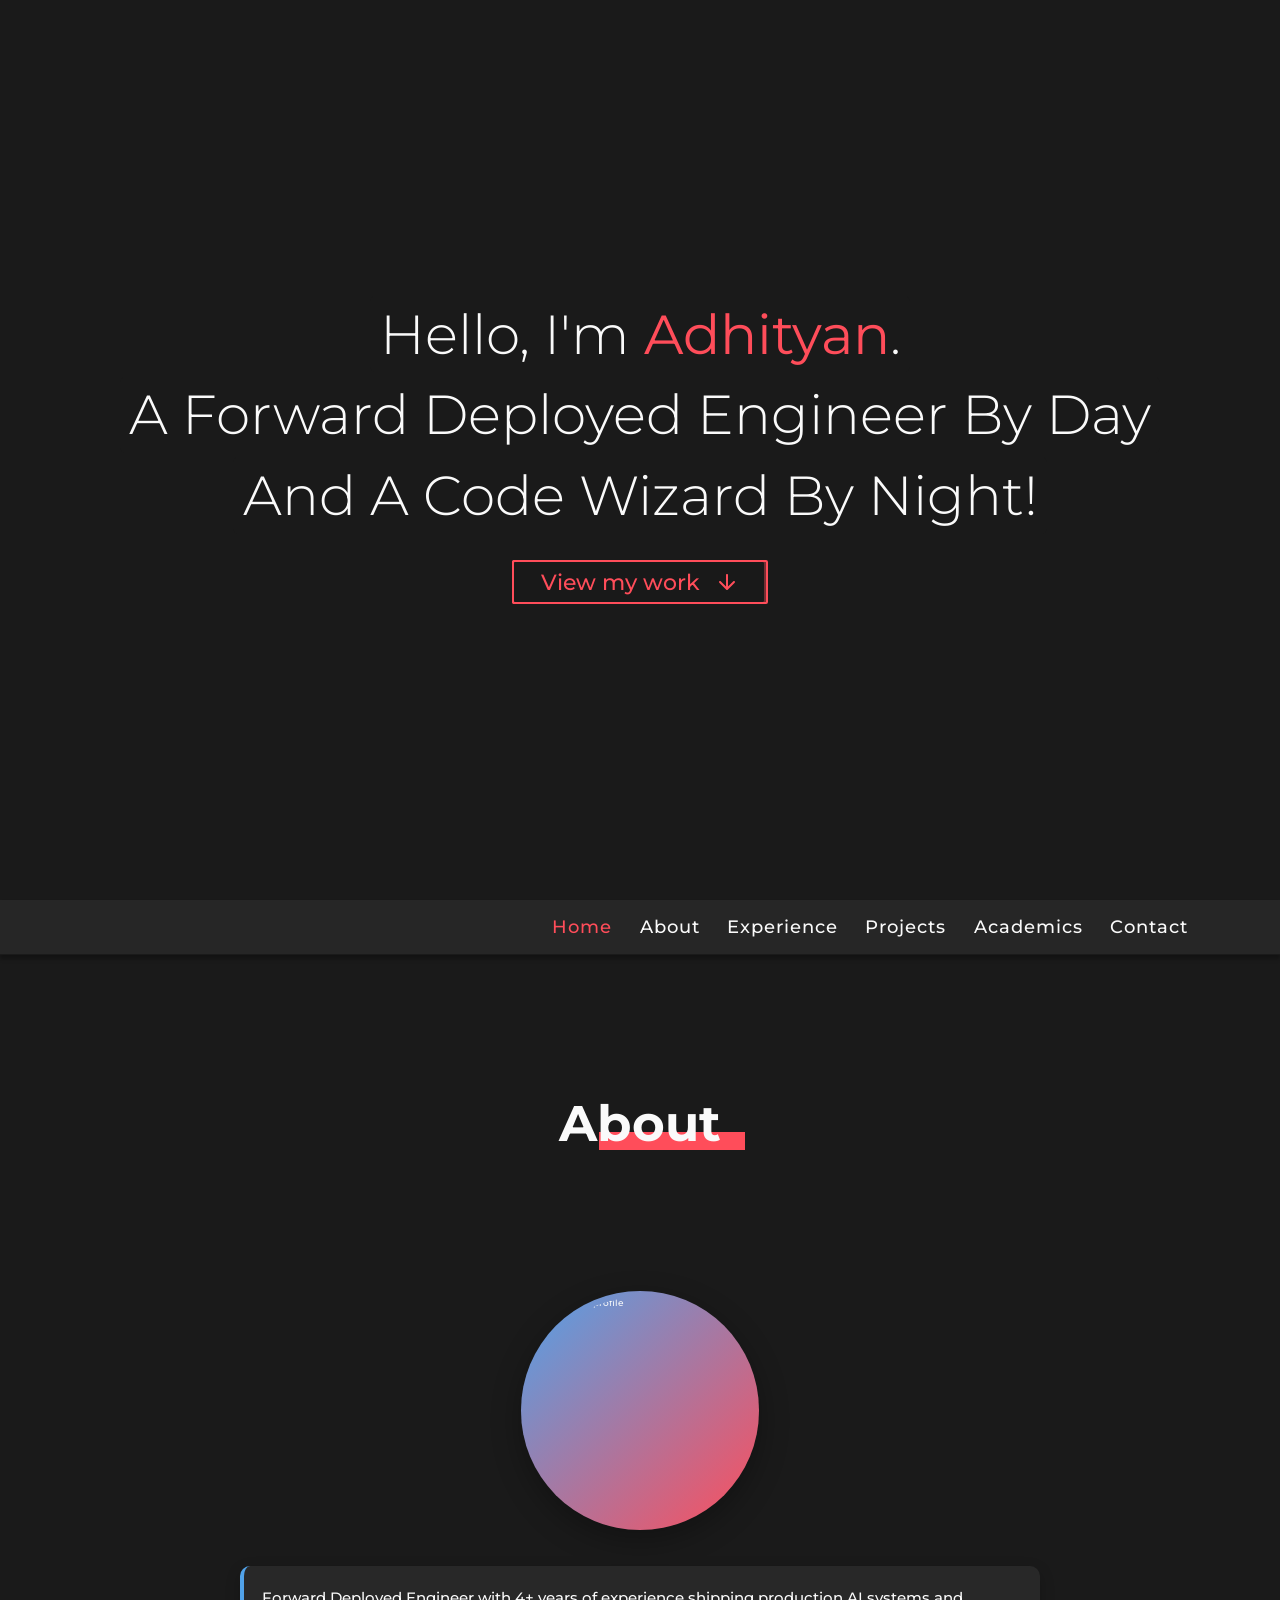
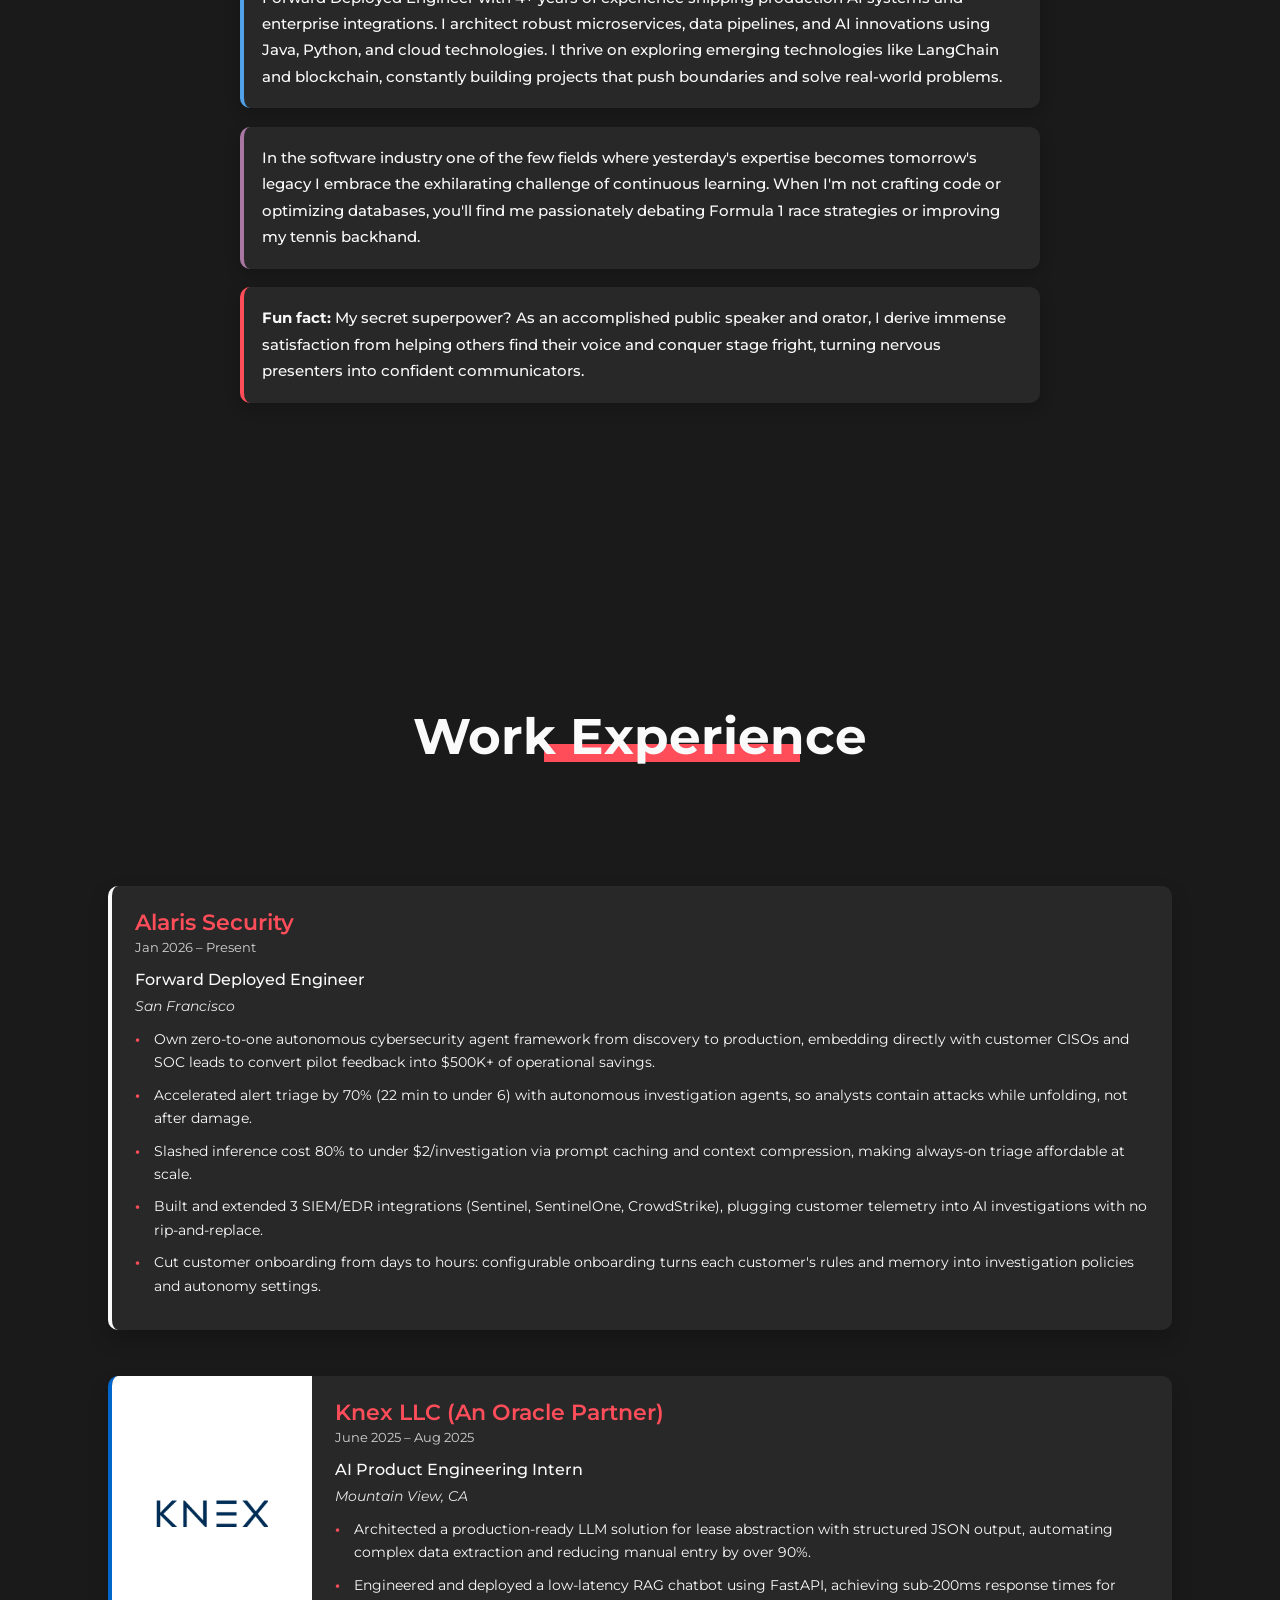
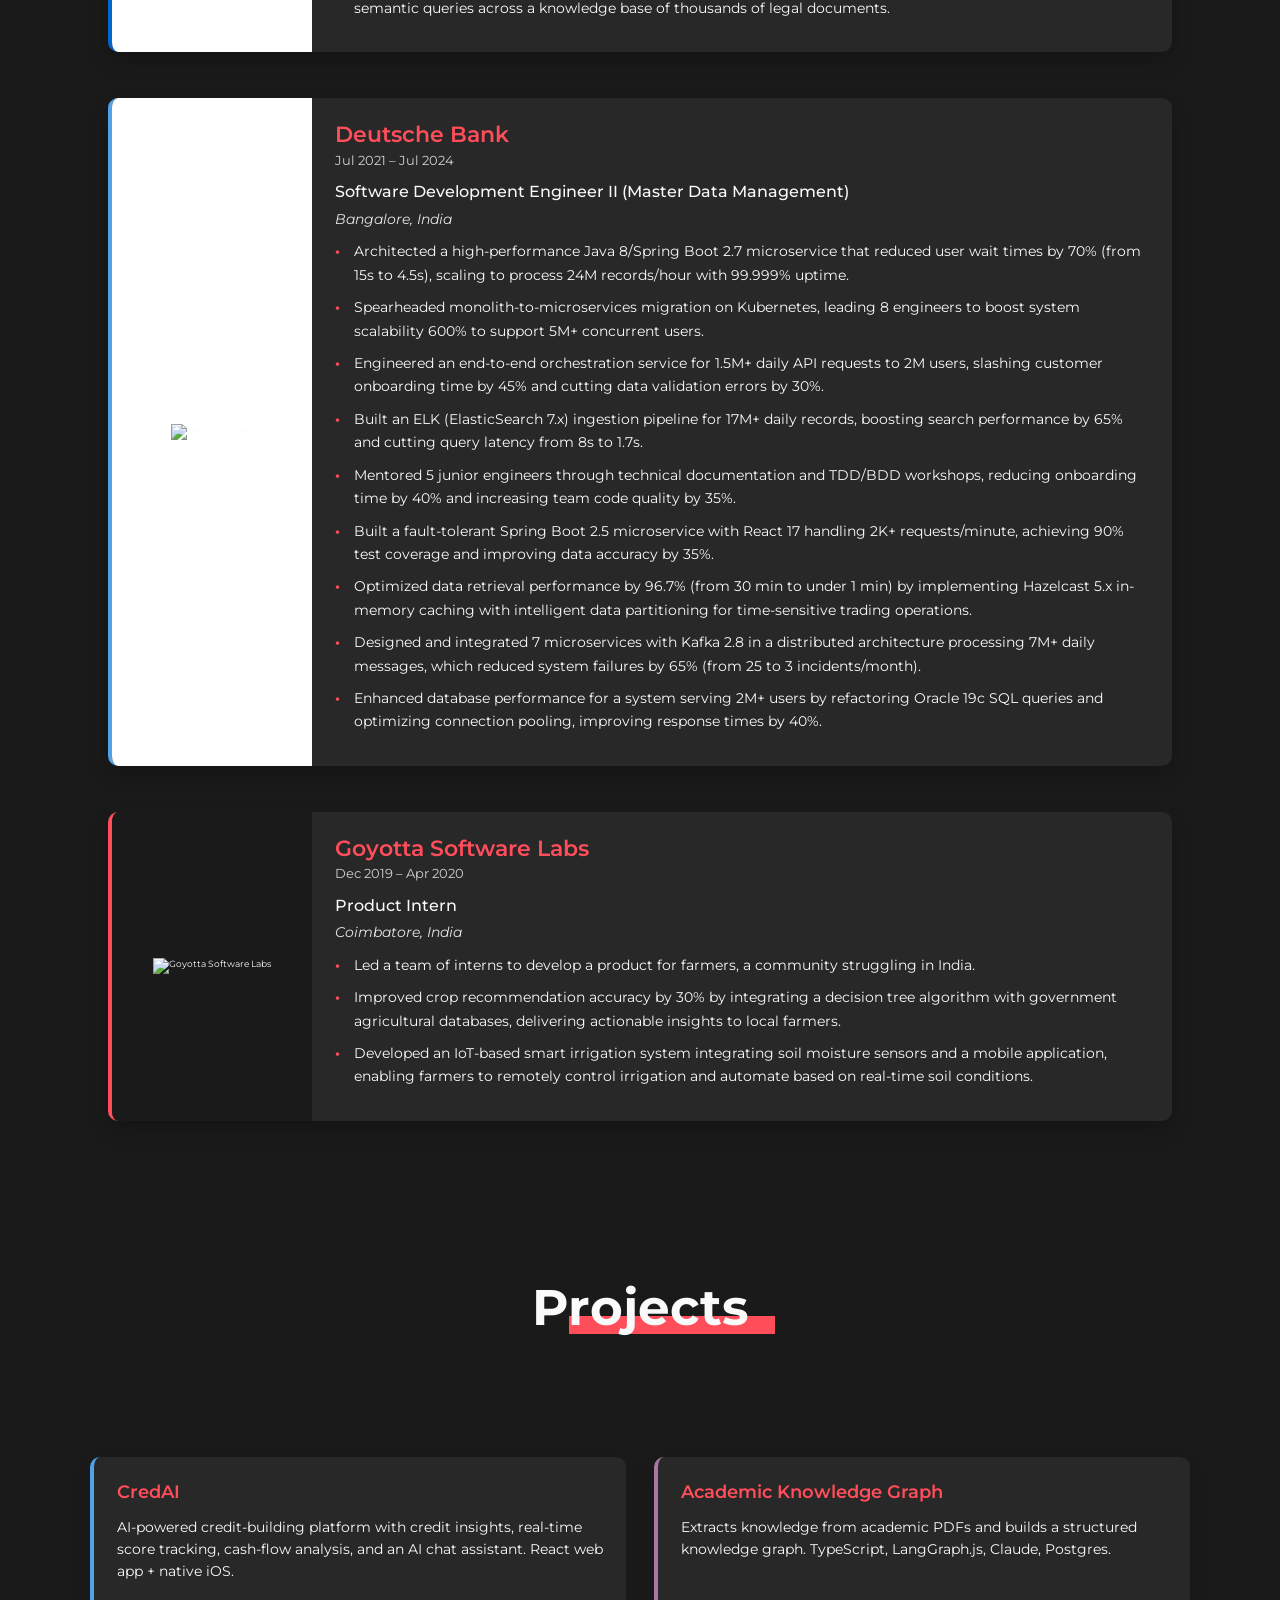
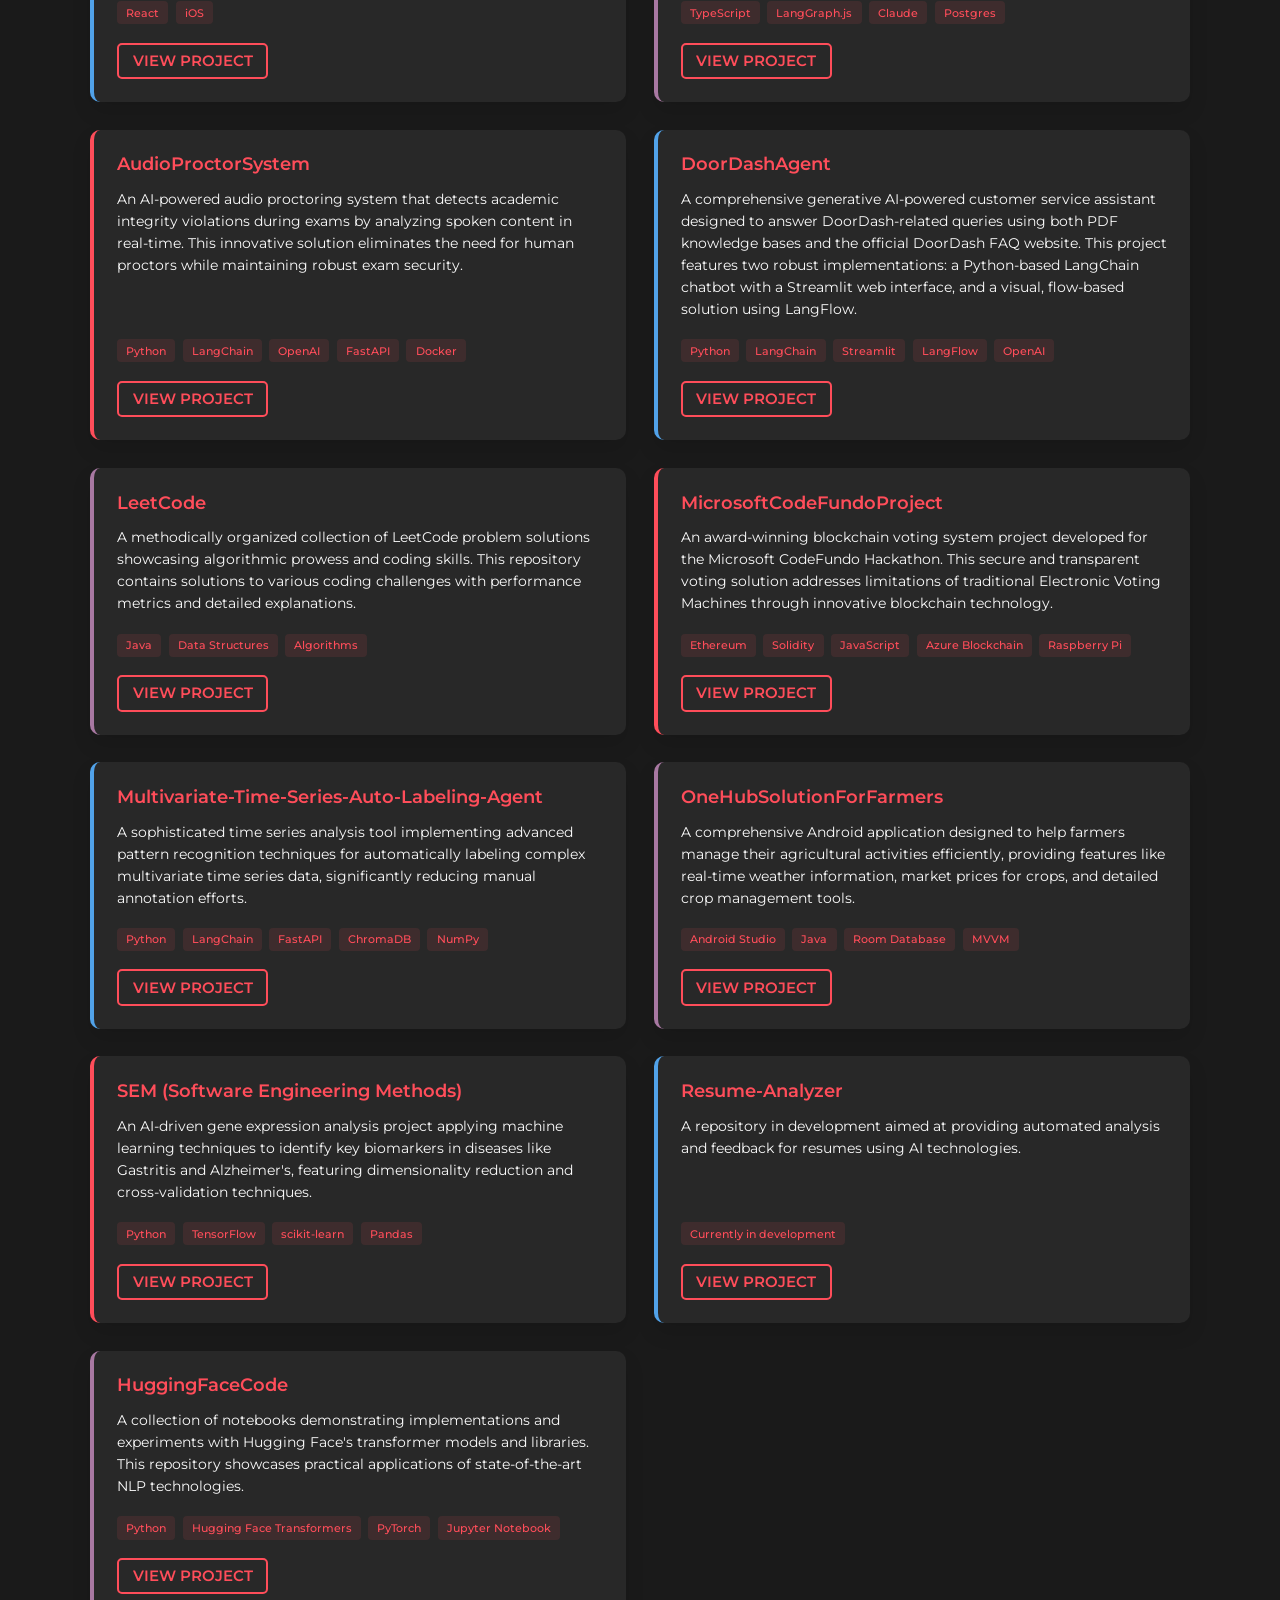
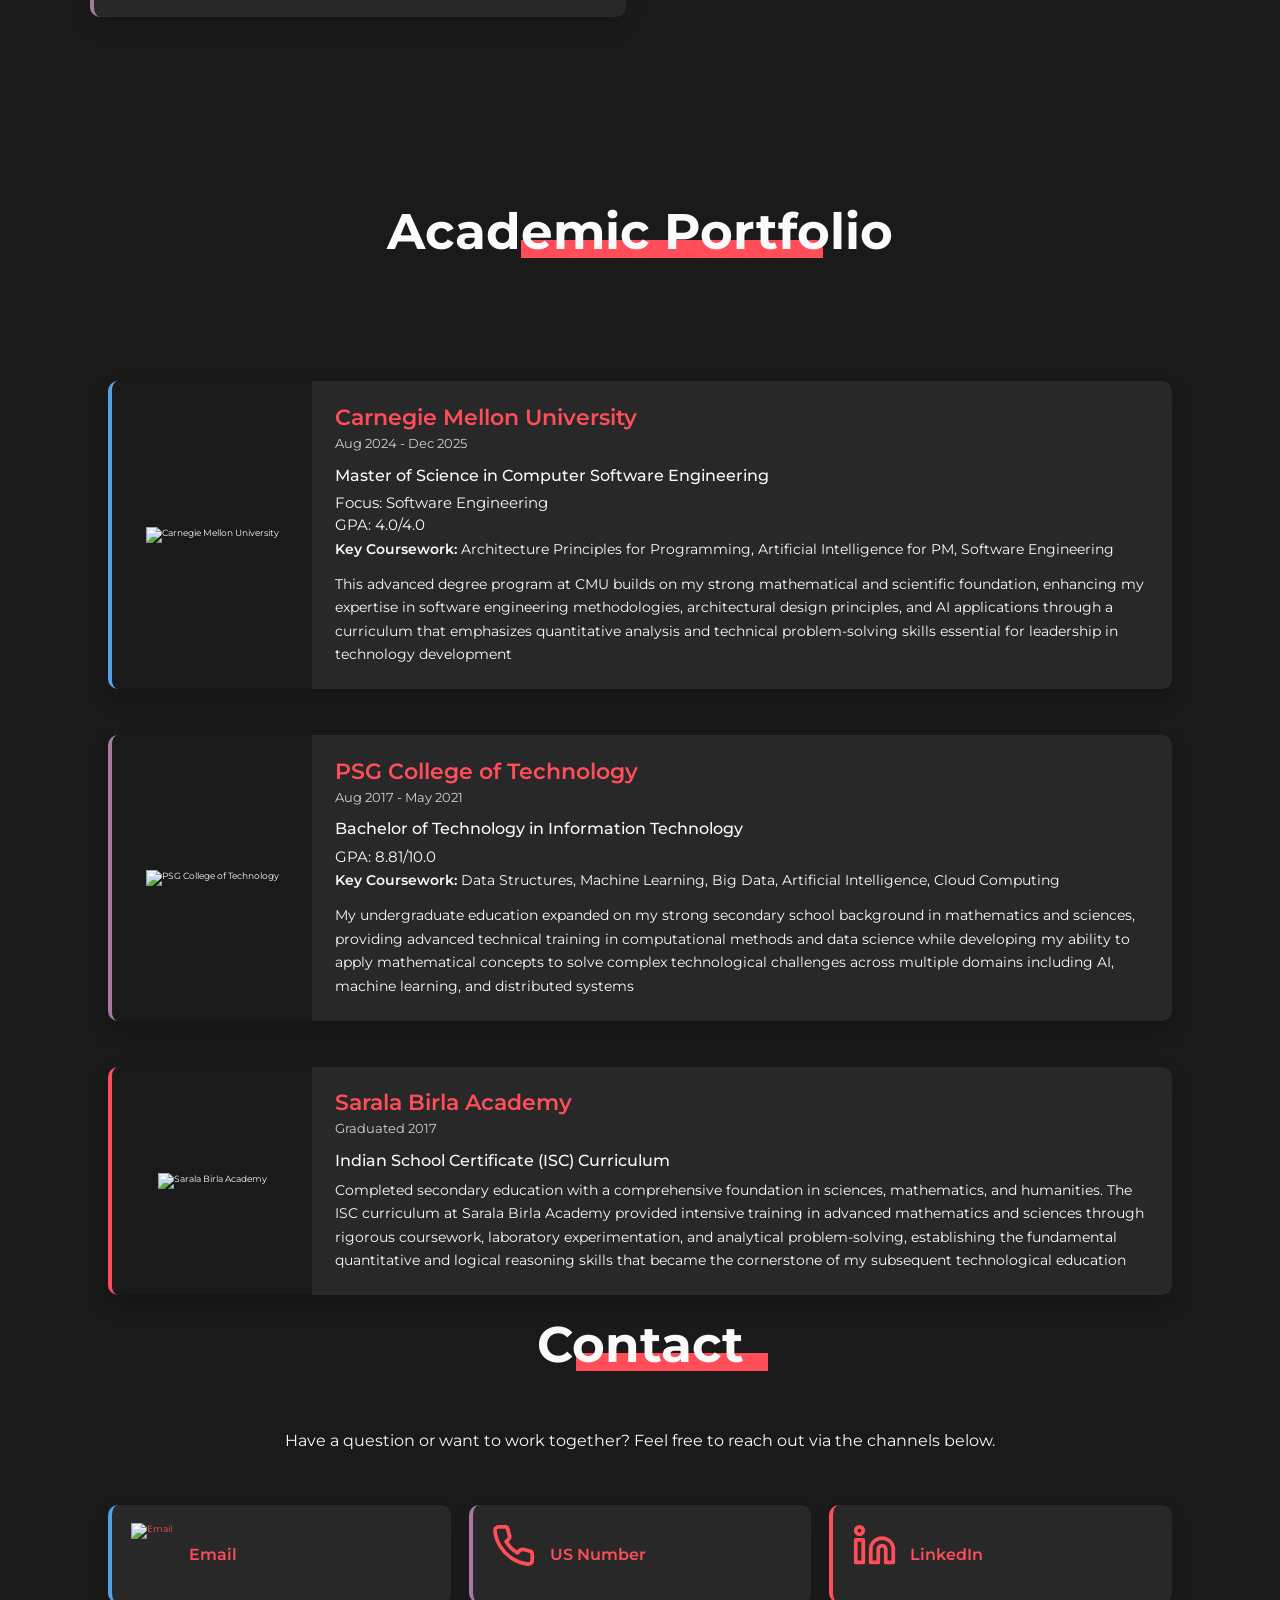
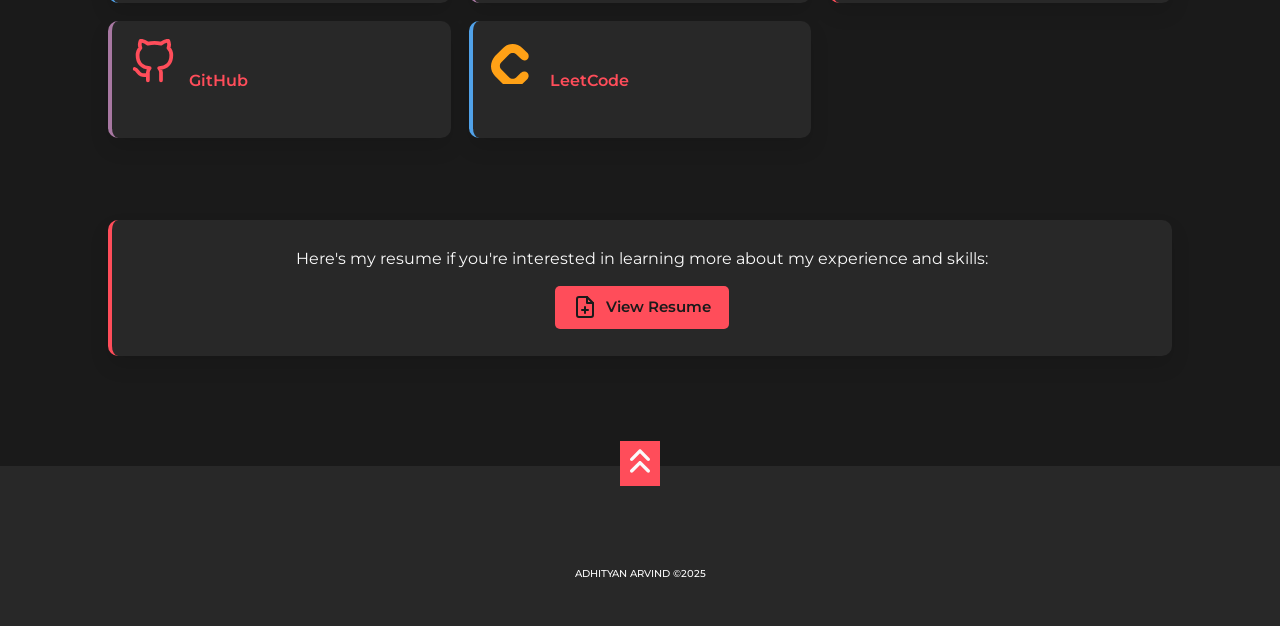
==== commit 85b6b39b: "Deploy FDE refresh to GitHub Pages: Alaris Security, FDE headline and About, CMU degree correction, " ====
--- a/docs/index.html
+++ b/docs/index.html
@@ -1 +1 @@
-<!doctype html><html lang="en"><head><meta charset="UTF-8"/><meta name="viewport" content="width=device-width,initial-scale=1"/><title>Adhityan Arvind | Software Developer</title><link rel="icon" href="fav.png"><script defer="defer" src="main.038712afd198866461eb.js"></script><link href="main.c571719d0d71af2c138e.css" rel="stylesheet"></head><body><div class="hero" id="hero"><div class="canvas"><canvas class="connecting-dots"></canvas></div><div class="heading"><div class="heading__line-1">Hello, I'm <span>Adhityan</span>.</div><div class="heading__line-2">A Software Developer By Day</div><div class="heading__line-2">And A Code Wizard By Night!</div><a href="#about" class="heading__link"><div class="heading-cta">View my work <svg class="heading__arrow" version="1.1" xmlns="http://www.w3.org/2000/svg" width="24" height="24" viewBox="0 0 24 24"><title>arrow-right</title><path d="M11.293 5.707l5.293 5.293h-11.586c-0.552 0-1 0.448-1 1s0.448 1 1 1h11.586l-5.293 5.293c-0.391 0.391-0.391 1.024 0 1.414s1.024 0.391 1.414 0l7-7c0.092-0.092 0.166-0.202 0.217-0.324 0.101-0.245 0.101-0.521 0-0.766-0.049-0.118-0.121-0.228-0.217-0.324l-7-7c-0.391-0.391-1.024-0.391-1.414 0s-0.391 1.024 0 1.414z"></path></svg></div></a></div></div><nav class="navigation-bar"><ul class="navigation"><li class="navigation__item navigation__item--active" id="nav-hero"><a href="#hero">Home</a></li><li class="navigation__item" id="nav-about"><a href="#about">About</a></li><li class="navigation__item" id="nav-experience"><a href="#experience">Experience</a></li><li class="navigation__item" id="nav-projects"><a href="#projects">Projects</a></li><li class="navigation__item" id="nav-academics"><a href="#academics">Academics</a></li><li class="navigation__item" id="nav-contact"><a href="#contact">Contact</a></li></ul></nav><div class="main-bg"><div class="canvas"><canvas class="canvas-2"></canvas></div></div><section class="about" id="about"><h2 class="about__heading section-heading">About</h2><div class="about__content"><div class="profile"><div class="profile__picture"><div class="profile-circle"><img src="imgs/propic.2401491fb26e19fed7fc232875592037.png" alt="Adhityan's profile" class="profile-image"/></div></div><div class="profile-content"><div class="profile-box"><p>A tech enthusiast with 3+ years of software engineering experience, I architect robust microservices, data pipelines, and AI innovations using Java, Python, and cloud technologies. I thrive on exploring emerging technologies like LangChain and blockchain, constantly building projects that push boundaries and solve real-world problems.</p></div><div class="profile-box"><p>In the software industry one of the few fields where yesterday's expertise becomes tomorrow's legacy I embrace the exhilarating challenge of continuous learning. When I'm not crafting code or optimizing databases, you'll find me passionately debating Formula 1 race strategies or improving my tennis backhand.</p></div><div class="profile-box"><p><strong>Fun fact:</strong> My secret superpower? As an accomplished public speaker and orator, I derive immense satisfaction from helping others find their voice and conquer stage fright, turning nervous presenters into confident communicators.</p></div></div></div></div></section><section class="experience" id="experience"><h2 class="experience__heading section-heading">Work Experience</h2><div class="experience__content"><div class="job-card job-card--knex"><div class="job-card__logo"><img src="imgs/knex.60da62336eb2c4c80f1f5157f7375c3b.png" alt="Knex LLC"/></div><div class="job-card__details"><h3 class="job-card__company">Knex LLC (An Oracle Partner)</h3><p class="job-card__period">June 2025 – Aug 2025</p><h4 class="job-card__position">AI Product Engineering Intern</h4><p class="job-card__location">Mountain View, CA</p><ul class="job-card__responsibilities"><li>Architected a production-ready LLM solution for lease abstraction with structured JSON output, automating complex data extraction and reducing manual entry by over 90%.</li><li>Engineered and deployed a low-latency RAG chatbot using FastAPI, achieving sub-200ms response times for semantic queries across a knowledge base of thousands of legal documents.</li></ul></div></div><div class="job-card job-card--deutsche"><div class="job-card__logo"><img src="imgs/deutschebank.ce17aff1dbb3e8e784db0301ee7a1983.png" alt="Deutsche Bank"/></div><div class="job-card__details"><h3 class="job-card__company">Deutsche Bank</h3><p class="job-card__period">Jul 2021 – Jul 2024</p><h4 class="job-card__position">Software Development Engineer II (Master Data Management)</h4><p class="job-card__location">Bangalore, India</p><ul class="job-card__responsibilities"><li>Architected a high-performance Java 8/Spring Boot 2.7 microservice that reduced user wait times by 70% (from 15s to 4.5s), scaling to process 24M records/hour with 99.999% uptime.</li><li>Spearheaded monolith-to-microservices migration on Kubernetes, leading 8 engineers to boost system scalability 600% to support 5M+ concurrent users.</li><li>Engineered an end-to-end orchestration service for 1.5M+ daily API requests to 2M users, slashing customer onboarding time by 45% and cutting data validation errors by 30%.</li><li>Built an ELK (ElasticSearch 7.x) ingestion pipeline for 17M+ daily records, boosting search performance by 65% and cutting query latency from 8s to 1.7s.</li><li>Mentored 5 junior engineers through technical documentation and TDD/BDD workshops, reducing onboarding time by 40% and increasing team code quality by 35%.</li><li>Built a fault-tolerant Spring Boot 2.5 microservice with React 17 handling 2K+ requests/minute, achieving 90% test coverage and improving data accuracy by 35%.</li><li>Optimized data retrieval performance by 96.7% (from 30 min to under 1 min) by implementing Hazelcast 5.x in-memory caching with intelligent data partitioning for time-sensitive trading operations.</li><li>Designed and integrated 7 microservices with Kafka 2.8 in a distributed architecture processing 7M+ daily messages, which reduced system failures by 65% (from 25 to 3 incidents/month).</li><li>Enhanced database performance for a system serving 2M+ users by refactoring Oracle 19c SQL queries and optimizing connection pooling, improving response times by 40%.</li></ul></div></div><div class="job-card job-card--goyotta"><div class="job-card__logo"><img src="imgs/goyotta.815411849752b333f0bfbffebcdfe79a.jpeg" alt="Goyotta Software Labs"/></div><div class="job-card__details"><h3 class="job-card__company">Goyotta Software Labs</h3><p class="job-card__period">Dec 2019 – Apr 2020</p><h4 class="job-card__position">Product Intern</h4><p class="job-card__location">Coimbatore, India</p><ul class="job-card__responsibilities"><li>Led a team of interns to develop a product for farmers, a community struggling in India.</li><li>Improved crop recommendation accuracy by 30% by integrating a decision tree algorithm with government agricultural databases, delivering actionable insights to local farmers.</li><li>Developed an IoT-based smart irrigation system integrating soil moisture sensors and a mobile application, enabling farmers to remotely control irrigation and automate based on real-time soil conditions.</li></ul></div></div></div></section><section class="projects" id="projects"><h2 class="projects__heading section-heading">Projects</h2><div class="projects-container"><div class="project-card"><h3 class="project-card__title">AudioProctorSystem</h3><p class="project-card__description">An AI-powered audio proctoring system that detects academic integrity violations during exams by analyzing spoken content in real-time. This innovative solution eliminates the need for human proctors while maintaining robust exam security.</p><div class="project-card__tech"><span class="tech-tag">Python</span> <span class="tech-tag">LangChain</span> <span class="tech-tag">OpenAI</span> <span class="tech-tag">FastAPI</span> <span class="tech-tag">Docker</span></div><a href="https://github.com/adhityan924/AudioProctorSystem" target="_blank" class="project-card__link">View Project</a></div><div class="project-card"><h3 class="project-card__title">DoorDashAgent</h3><p class="project-card__description">A comprehensive generative AI-powered customer service assistant designed to answer DoorDash-related queries using both PDF knowledge bases and the official DoorDash FAQ website. This project features two robust implementations: a Python-based LangChain chatbot with a Streamlit web interface, and a visual, flow-based solution using LangFlow.</p><div class="project-card__tech"><span class="tech-tag">Python</span> <span class="tech-tag">LangChain</span> <span class="tech-tag">Streamlit</span> <span class="tech-tag">LangFlow</span> <span class="tech-tag">OpenAI</span></div><a href="https://github.com/adhityan924/DoorDashAgent" target="_blank" class="project-card__link">View Project</a></div><div class="project-card"><h3 class="project-card__title">LeetCode</h3><p class="project-card__description">A methodically organized collection of LeetCode problem solutions showcasing algorithmic prowess and coding skills. This repository contains solutions to various coding challenges with performance metrics and detailed explanations.</p><div class="project-card__tech"><span class="tech-tag">Java</span> <span class="tech-tag">Data Structures</span> <span class="tech-tag">Algorithms</span></div><a href="https://github.com/adhityan924/leetcode" target="_blank" class="project-card__link">View Project</a></div><div class="project-card"><h3 class="project-card__title">MicrosoftCodeFundoProject</h3><p class="project-card__description">An award-winning blockchain voting system project developed for the Microsoft CodeFundo Hackathon. This secure and transparent voting solution addresses limitations of traditional Electronic Voting Machines through innovative blockchain technology.</p><div class="project-card__tech"><span class="tech-tag">Ethereum</span> <span class="tech-tag">Solidity</span> <span class="tech-tag">JavaScript</span> <span class="tech-tag">Azure Blockchain</span> <span class="tech-tag">Raspberry Pi</span></div><a href="https://github.com/adhityan924/MicrosoftCodeFundoProject" target="_blank" class="project-card__link">View Project</a></div><div class="project-card"><h3 class="project-card__title">Multivariate-Time-Series-Auto-Labeling-Agent</h3><p class="project-card__description">A sophisticated time series analysis tool implementing advanced pattern recognition techniques for automatically labeling complex multivariate time series data, significantly reducing manual annotation efforts.</p><div class="project-card__tech"><span class="tech-tag">Python</span> <span class="tech-tag">LangChain</span> <span class="tech-tag">FastAPI</span> <span class="tech-tag">ChromaDB</span> <span class="tech-tag">NumPy</span></div><a href="https://github.com/adhityan924/Multivariate-time-series-auto-labeling-agent" target="_blank" class="project-card__link">View Project</a></div><div class="project-card"><h3 class="project-card__title">OneHubSolutionForFarmers</h3><p class="project-card__description">A comprehensive Android application designed to help farmers manage their agricultural activities efficiently, providing features like real-time weather information, market prices for crops, and detailed crop management tools.</p><div class="project-card__tech"><span class="tech-tag">Android Studio</span> <span class="tech-tag">Java</span> <span class="tech-tag">Room Database</span> <span class="tech-tag">MVVM</span></div><a href="https://github.com/adhityan924/OneHubSolutionForFarmers" target="_blank" class="project-card__link">View Project</a></div><div class="project-card"><h3 class="project-card__title">SEM (Software Engineering Methods)</h3><p class="project-card__description">An AI-driven gene expression analysis project applying machine learning techniques to identify key biomarkers in diseases like Gastritis and Alzheimer's, featuring dimensionality reduction and cross-validation techniques.</p><div class="project-card__tech"><span class="tech-tag">Python</span> <span class="tech-tag">TensorFlow</span> <span class="tech-tag">scikit-learn</span> <span class="tech-tag">Pandas</span></div><a href="https://github.com/adhityan924/SEM" target="_blank" class="project-card__link">View Project</a></div><div class="project-card"><h3 class="project-card__title">Resume-Analyzer</h3><p class="project-card__description">A repository in development aimed at providing automated analysis and feedback for resumes using AI technologies.</p><div class="project-card__tech"><span class="tech-tag">Currently in development</span></div><a href="https://github.com/adhityan924/resume-analyzer" target="_blank" class="project-card__link">View Project</a></div><div class="project-card"><h3 class="project-card__title">HuggingFaceCode</h3><p class="project-card__description">A collection of notebooks demonstrating implementations and experiments with Hugging Face's transformer models and libraries. This repository showcases practical applications of state-of-the-art NLP technologies.</p><div class="project-card__tech"><span class="tech-tag">Python</span> <span class="tech-tag">Hugging Face Transformers</span> <span class="tech-tag">PyTorch</span> <span class="tech-tag">Jupyter Notebook</span></div><a href="https://github.com/adhityan924/huggingfacecode" target="_blank" class="project-card__link">View Project</a></div></div></section><section class="academics" id="academics"><h2 class="academics__heading section-heading">Academic Portfolio</h2><div class="academics__content"><div class="education-card education-card--cmu"><div class="education-card__logo"><img src="imgs/cmu.38b684ef3f7fd61fbd90175c94e06bcf.png" alt="Carnegie Mellon University"/></div><div class="education-card__details"><h3 class="education-card__school">Carnegie Mellon University</h3><p class="education-card__period">Aug 2024 - Dec 2025</p><h4 class="education-card__degree">Master of Science in Software Management</h4><p class="education-card__focus">Focus: Software Engineering</p><p class="education-card__gpa">GPA: 4.0/4.0</p><p class="education-card__courses"><span>Key Coursework:</span> Architecture Principles for Programming, Artificial Intelligence for PM, Software Engineering</p><p class="education-card__description">This advanced degree program at CMU builds on my strong mathematical and scientific foundation, enhancing my expertise in software engineering methodologies, architectural design principles, and AI applications through a curriculum that emphasizes quantitative analysis and technical problem-solving skills essential for leadership in technology development</p></div></div><div class="education-card education-card--psg"><div class="education-card__logo"><img src="imgs/psg.e4e423241a31a8b1520600afcd40e230.png" alt="PSG College of Technology"/></div><div class="education-card__details"><h3 class="education-card__school">PSG College of Technology</h3><p class="education-card__period">Aug 2017 - May 2021</p><h4 class="education-card__degree">Bachelor of Technology in Information Technology</h4><p class="education-card__gpa">GPA: 8.81/10.0</p><p class="education-card__courses"><span>Key Coursework:</span> Data Structures, Machine Learning, Big Data, Artificial Intelligence, Cloud Computing</p><p class="education-card__description">My undergraduate education expanded on my strong secondary school background in mathematics and sciences, providing advanced technical training in computational methods and data science while developing my ability to apply mathematical concepts to solve complex technological challenges across multiple domains including AI, machine learning, and distributed systems</p></div></div><div class="education-card education-card--sba"><div class="education-card__logo"><img src="imgs/sba.e934aedff118fa18d424297adb3d48d0.png" alt="Sarala Birla Academy"/></div><div class="education-card__details"><h3 class="education-card__school">Sarala Birla Academy</h3><p class="education-card__period">Graduated 2017</p><h4 class="education-card__degree">Indian School Certificate (ISC) Curriculum</h4><p class="education-card__description">Completed secondary education with a comprehensive foundation in sciences, mathematics, and humanities. The ISC curriculum at Sarala Birla Academy provided intensive training in advanced mathematics and sciences through rigorous coursework, laboratory experimentation, and analytical problem-solving, establishing the fundamental quantitative and logical reasoning skills that became the cornerstone of my subsequent technological education</p></div></div></div></section><section class="contact" id="contact"><h2 class="contact__heading section-heading">Contact</h2><p class="contact__text">Have a question or want to work together? Feel free to reach out via the channels below.</p><div class="contact-cards"><div class="contact-card"><div class="contact-card__icon"><img src="imgs/mail.4f2db89278f9ad3abef627211b414574.png" alt="Email"/></div><div class="contact-card__info"><h3 class="contact-card__title">Email</h3><div class="contact-card__reveal"><span class="contact-card__value">adhityan.arvind@gmail.com</span> <a href="mailto:adhityan.arvind@gmail.com" class="contact-card__link">Send Email</a></div></div></div><div class="contact-card"><div class="contact-card__icon"><svg xmlns="http://www.w3.org/2000/svg" width="32" height="32" viewBox="0 0 24 24" fill="none" stroke="currentColor" stroke-width="2" stroke-linecap="round" stroke-linejoin="round"><path d="M22 16.92v3a2 2 0 0 1-2.18 2 19.79 19.79 0 0 1-8.63-3.07 19.5 19.5 0 0 1-6-6 19.79 19.79 0 0 1-3.07-8.67A2 2 0 0 1 4.11 2h3a2 2 0 0 1 2 1.72 12.84 12.84 0 0 0 .7 2.81 2 2 0 0 1-.45 2.11L8.09 9.91a16 16 0 0 0 6 6l1.27-1.27a2 2 0 0 1 2.11-.45 12.84 12.84 0 0 0 2.81.7A2 2 0 0 1 22 16.92z"></path></svg></div><div class="contact-card__info"><h3 class="contact-card__title">US Number</h3><div class="contact-card__reveal"><span class="contact-card__value">+1 650 8800447</span> <a href="tel:+16508800447" class="contact-card__link">Call</a></div></div></div><div class="contact-card"><div class="contact-card__icon"><svg xmlns="http://www.w3.org/2000/svg" width="32" height="32" viewBox="0 0 24 24" fill="none" stroke="currentColor" stroke-width="2" stroke-linecap="round" stroke-linejoin="round"><path d="M22 16.92v3a2 2 0 0 1-2.18 2 19.79 19.79 0 0 1-8.63-3.07 19.5 19.5 0 0 1-6-6 19.79 19.79 0 0 1-3.07-8.67A2 2 0 0 1 4.11 2h3a2 2 0 0 1 2 1.72 12.84 12.84 0 0 0 .7 2.81 2 2 0 0 1-.45 2.11L8.09 9.91a16 16 0 0 0 6 6l1.27-1.27a2 2 0 0 1 2.11-.45 12.84 12.84 0 0 0 2.81.7A2 2 0 0 1 22 16.92z"></path></svg></div><div class="contact-card__info"><h3 class="contact-card__title">India Number</h3><div class="contact-card__reveal"><span class="contact-card__value">+91 8825758411</span> <a href="tel:+918825758411" class="contact-card__link">Call</a></div></div></div><div class="contact-card"><div class="contact-card__icon"><svg xmlns="http://www.w3.org/2000/svg" width="32" height="32" viewBox="0 0 24 24" fill="none" stroke="currentColor" stroke-width="2" stroke-linecap="round" stroke-linejoin="round"><path d="M16 8a6 6 0 0 1 6 6v7h-4v-7a2 2 0 0 0-2-2 2 2 0 0 0-2 2v7h-4v-7a6 6 0 0 1 6-6z"></path><rect x="2" y="9" width="4" height="12"></rect><circle cx="4" cy="4" r="2"></circle></svg></div><div class="contact-card__info"><h3 class="contact-card__title">LinkedIn</h3><div class="contact-card__reveal"><span class="contact-card__value">Adhityan Arvind</span> <a href="https://www.linkedin.com/in/adhityan-arvind/" target="_blank" class="contact-card__link">View Profile</a></div></div></div><div class="contact-card"><div class="contact-card__icon"><svg xmlns="http://www.w3.org/2000/svg" width="32" height="32" viewBox="0 0 24 24" fill="none" stroke="currentColor" stroke-width="2" stroke-linecap="round" stroke-linejoin="round"><path d="M9 19c-5 1.5-5-2.5-7-3m14 6v-3.87a3.37 3.37 0 0 0-.94-2.61c3.14-.35 6.44-1.54 6.44-7A5.44 5.44 0 0 0 20 4.77 5.07 5.07 0 0 0 19.91 1S18.73.65 16 2.48a13.38 13.38 0 0 0-7 0C6.27.65 5.09 1 5.09 1A5.07 5.07 0 0 0 5 4.77a5.44 5.44 0 0 0-1.5 3.78c0 5.42 3.3 6.61 6.44 7A3.37 3.37 0 0 0 9 18.13V22"></path></svg></div><div class="contact-card__info"><h3 class="contact-card__title">GitHub</h3><div class="contact-card__reveal"><span class="contact-card__value">adhityan924</span> <a href="https://github.com/adhityan924" target="_blank" class="contact-card__link">View Profile</a></div></div></div><div class="contact-card"><div class="contact-card__icon"><svg xmlns="http://www.w3.org/2000/svg" viewBox="0 0 24 24" width="32" height="32" class="leetcode-icon"><path fill="#FFA116" d="M16.102 17.93l-2.697 2.607c-.466.467-1.111.662-1.823.662s-1.357-.195-1.824-.662l-4.332-4.363c-.467-.467-.702-1.15-.702-1.863s.235-1.357.702-1.824l4.319-4.38c.467-.467 1.125-.645 1.837-.645s1.357.195 1.823.662l2.697 2.606c.514.515 1.111.744 1.715.744 1.314 0 2.292-.989 2.292-2.31 0-.669-.244-1.315-.748-1.819l-2.689-2.609c-1.359-1.362-3.205-2.11-5.098-2.11-1.893 0-3.739.748-5.098 2.11l-4.319 4.363C.748 10.849 0 12.695 0 14.588c0 1.893.748 3.739 2.102 5.098l4.332 4.363c1.359 1.359 3.205 2.11 5.098 2.11 1.893 0 3.739-.751 5.098-2.11l2.689-2.61c.504-.504.748-1.15.748-1.819 0-1.321-.977-2.31-2.292-2.31-.604 0-1.202.229-1.673.701z"/></svg></div><div class="contact-card__info"><h3 class="contact-card__title">LeetCode</h3><div class="contact-card__reveal"><span class="contact-card__value">I've recently restarted my LeetCode journey from scratch</span> <a href="https://leetcode.com/u/adhityanarvind/" target="_blank" class="contact-card__link">View Profile</a></div></div></div></div><div class="resume-section"><p class="resume-text">Here's my resume if you're interested in learning more about my experience and skills:</p><a href="https://drive.google.com/drive/folders/1d27ErCS35_ukSQuWp6kk8ps5j8xMu08z?usp=sharing" target="_blank" class="resume-button"><svg xmlns="http://www.w3.org/2000/svg" width="24" height="24" viewBox="0 0 24 24" fill="none" stroke="currentColor" stroke-width="2" stroke-linecap="round" stroke-linejoin="round"><path d="M14 2H6a2 2 0 0 0-2 2v16a2 2 0 0 0 2 2h12a2 2 0 0 0 2-2V8z"></path><polyline points="14 2 14 8 20 8"></polyline><line x1="12" y1="18" x2="12" y2="12"></line><line x1="9" y1="15" x2="15" y2="15"></line></svg> View Resume</a></div></section><footer class="footer"><a href="#hero"><div class="return-home"><svg version="1.1" xmlns="http://www.w3.org/2000/svg" width="100%" viewBox="0 0 24 24"><title></title><path fill="#fafafa" d="M17.707 10.293l-5-5c-0.391-0.391-1.024-0.391-1.414 0l-5 5c-0.391 0.391-0.391 1.024 0 1.414s1.024 0.391 1.414 0l4.293-4.293 4.293 4.293c0.391 0.391 1.024 0.391 1.414 0s0.391-1.024 0-1.414zM17.707 17.293l-5-5c-0.391-0.391-1.024-0.391-1.414 0l-5 5c-0.391 0.391-0.391 1.024 0 1.414s1.024 0.391 1.414 0l4.293-4.293 4.293 4.293c0.391 0.391 1.024 0.391 1.414 0s0.391-1.024 0-1.414z"></path></svg></div></a><div class="socials"><a href="https://github.com/adhityan924" target="_blank"><div class="socials__github"><img src="imgs/github-logo.d03ce87cf6b5a432c44f847eefec1204.png" alt=""/></div></a><a href="mailto:adhityan.arvind@gmail.com" target="_blank"><div class="socials__email"><img src="imgs/mail.4f2db89278f9ad3abef627211b414574.png" alt=""/></div></a></div><p class="copyright">ADHITYAN ARVIND ©2025</p></footer></body></html>+<!doctype html><html lang="en"><head><meta charset="UTF-8"/><meta name="viewport" content="width=device-width,initial-scale=1"/><title>Adhityan Arvind | Forward Deployed Engineer</title><link rel="icon" href="fav.png"><script defer="defer" src="main.038712afd198866461eb.js"></script><link href="main.c571719d0d71af2c138e.css" rel="stylesheet"></head><body><div class="hero" id="hero"><div class="canvas"><canvas class="connecting-dots"></canvas></div><div class="heading"><div class="heading__line-1">Hello, I'm <span>Adhityan</span>.</div><div class="heading__line-2">A Forward Deployed Engineer By Day</div><div class="heading__line-2">And A Code Wizard By Night!</div><a href="#about" class="heading__link"><div class="heading-cta">View my work <svg class="heading__arrow" version="1.1" xmlns="http://www.w3.org/2000/svg" width="24" height="24" viewBox="0 0 24 24"><title>arrow-right</title><path d="M11.293 5.707l5.293 5.293h-11.586c-0.552 0-1 0.448-1 1s0.448 1 1 1h11.586l-5.293 5.293c-0.391 0.391-0.391 1.024 0 1.414s1.024 0.391 1.414 0l7-7c0.092-0.092 0.166-0.202 0.217-0.324 0.101-0.245 0.101-0.521 0-0.766-0.049-0.118-0.121-0.228-0.217-0.324l-7-7c-0.391-0.391-1.024-0.391-1.414 0s-0.391 1.024 0 1.414z"></path></svg></div></a></div></div><nav class="navigation-bar"><ul class="navigation"><li class="navigation__item navigation__item--active" id="nav-hero"><a href="#hero">Home</a></li><li class="navigation__item" id="nav-about"><a href="#about">About</a></li><li class="navigation__item" id="nav-experience"><a href="#experience">Experience</a></li><li class="navigation__item" id="nav-projects"><a href="#projects">Projects</a></li><li class="navigation__item" id="nav-academics"><a href="#academics">Academics</a></li><li class="navigation__item" id="nav-contact"><a href="#contact">Contact</a></li></ul></nav><div class="main-bg"><div class="canvas"><canvas class="canvas-2"></canvas></div></div><section class="about" id="about"><h2 class="about__heading section-heading">About</h2><div class="about__content"><div class="profile"><div class="profile__picture"><div class="profile-circle"><img src="imgs/propic.2401491fb26e19fed7fc232875592037.png" alt="Adhityan's profile" class="profile-image"/></div></div><div class="profile-content"><div class="profile-box"><p>Forward Deployed Engineer with 4+ years of experience shipping production AI systems and enterprise integrations. I architect robust microservices, data pipelines, and AI innovations using Java, Python, and cloud technologies. I thrive on exploring emerging technologies like LangChain and blockchain, constantly building projects that push boundaries and solve real-world problems.</p></div><div class="profile-box"><p>In the software industry one of the few fields where yesterday's expertise becomes tomorrow's legacy I embrace the exhilarating challenge of continuous learning. When I'm not crafting code or optimizing databases, you'll find me passionately debating Formula 1 race strategies or improving my tennis backhand.</p></div><div class="profile-box"><p><strong>Fun fact:</strong> My secret superpower? As an accomplished public speaker and orator, I derive immense satisfaction from helping others find their voice and conquer stage fright, turning nervous presenters into confident communicators.</p></div></div></div></div></section><section class="experience" id="experience"><h2 class="experience__heading section-heading">Work Experience</h2><div class="experience__content"><div class="job-card job-card--alaris"><div class="job-card__details"><h3 class="job-card__company">Alaris Security</h3><p class="job-card__period">Jan 2026 – Present</p><h4 class="job-card__position">Forward Deployed Engineer</h4><p class="job-card__location">San Francisco</p><ul class="job-card__responsibilities"><li>Own zero-to-one autonomous cybersecurity agent framework from discovery to production, embedding directly with customer CISOs and SOC leads to convert pilot feedback into $500K+ of operational savings.</li><li>Accelerated alert triage by 70% (22 min to under 6) with autonomous investigation agents, so analysts contain attacks while unfolding, not after damage.</li><li>Slashed inference cost 80% to under $2/investigation via prompt caching and context compression, making always-on triage affordable at scale.</li><li>Built and extended 3 SIEM/EDR integrations (Sentinel, SentinelOne, CrowdStrike), plugging customer telemetry into AI investigations with no rip-and-replace.</li><li>Cut customer onboarding from days to hours: configurable onboarding turns each customer's rules and memory into investigation policies and autonomy settings.</li></ul></div></div><div class="job-card job-card--knex"><div class="job-card__logo"><img src="imgs/knex.60da62336eb2c4c80f1f5157f7375c3b.png" alt="Knex LLC"/></div><div class="job-card__details"><h3 class="job-card__company">Knex LLC (An Oracle Partner)</h3><p class="job-card__period">June 2025 – Aug 2025</p><h4 class="job-card__position">AI Product Engineering Intern</h4><p class="job-card__location">Mountain View, CA</p><ul class="job-card__responsibilities"><li>Architected a production-ready LLM solution for lease abstraction with structured JSON output, automating complex data extraction and reducing manual entry by over 90%.</li><li>Engineered and deployed a low-latency RAG chatbot using FastAPI, achieving sub-200ms response times for semantic queries across a knowledge base of thousands of legal documents.</li></ul></div></div><div class="job-card job-card--deutsche"><div class="job-card__logo"><img src="imgs/deutschebank.ce17aff1dbb3e8e784db0301ee7a1983.png" alt="Deutsche Bank"/></div><div class="job-card__details"><h3 class="job-card__company">Deutsche Bank</h3><p class="job-card__period">Jul 2021 – Jul 2024</p><h4 class="job-card__position">Software Development Engineer II (Master Data Management)</h4><p class="job-card__location">Bangalore, India</p><ul class="job-card__responsibilities"><li>Architected a high-performance Java 8/Spring Boot 2.7 microservice that reduced user wait times by 70% (from 15s to 4.5s), scaling to process 24M records/hour with 99.999% uptime.</li><li>Spearheaded monolith-to-microservices migration on Kubernetes, leading 8 engineers to boost system scalability 600% to support 5M+ concurrent users.</li><li>Engineered an end-to-end orchestration service for 1.5M+ daily API requests to 2M users, slashing customer onboarding time by 45% and cutting data validation errors by 30%.</li><li>Built an ELK (ElasticSearch 7.x) ingestion pipeline for 17M+ daily records, boosting search performance by 65% and cutting query latency from 8s to 1.7s.</li><li>Mentored 5 junior engineers through technical documentation and TDD/BDD workshops, reducing onboarding time by 40% and increasing team code quality by 35%.</li><li>Built a fault-tolerant Spring Boot 2.5 microservice with React 17 handling 2K+ requests/minute, achieving 90% test coverage and improving data accuracy by 35%.</li><li>Optimized data retrieval performance by 96.7% (from 30 min to under 1 min) by implementing Hazelcast 5.x in-memory caching with intelligent data partitioning for time-sensitive trading operations.</li><li>Designed and integrated 7 microservices with Kafka 2.8 in a distributed architecture processing 7M+ daily messages, which reduced system failures by 65% (from 25 to 3 incidents/month).</li><li>Enhanced database performance for a system serving 2M+ users by refactoring Oracle 19c SQL queries and optimizing connection pooling, improving response times by 40%.</li></ul></div></div><div class="job-card job-card--goyotta"><div class="job-card__logo"><img src="imgs/goyotta.815411849752b333f0bfbffebcdfe79a.jpeg" alt="Goyotta Software Labs"/></div><div class="job-card__details"><h3 class="job-card__company">Goyotta Software Labs</h3><p class="job-card__period">Dec 2019 – Apr 2020</p><h4 class="job-card__position">Product Intern</h4><p class="job-card__location">Coimbatore, India</p><ul class="job-card__responsibilities"><li>Led a team of interns to develop a product for farmers, a community struggling in India.</li><li>Improved crop recommendation accuracy by 30% by integrating a decision tree algorithm with government agricultural databases, delivering actionable insights to local farmers.</li><li>Developed an IoT-based smart irrigation system integrating soil moisture sensors and a mobile application, enabling farmers to remotely control irrigation and automate based on real-time soil conditions.</li></ul></div></div></div></section><section class="projects" id="projects"><h2 class="projects__heading section-heading">Projects</h2><div class="projects-container"><div class="project-card"><h3 class="project-card__title">CredAI</h3><p class="project-card__description">AI-powered credit-building platform with credit insights, real-time score tracking, cash-flow analysis, and an AI chat assistant. React web app + native iOS.</p><div class="project-card__tech"><span class="tech-tag">React</span><span class="tech-tag">iOS</span></div><a href="https://github.com/adhityan924/CredAI" target="_blank" class="project-card__link">View Project</a></div><div class="project-card"><h3 class="project-card__title">Academic Knowledge Graph</h3><p class="project-card__description">Extracts knowledge from academic PDFs and builds a structured knowledge graph. TypeScript, LangGraph.js, Claude, Postgres.</p><div class="project-card__tech"><span class="tech-tag">TypeScript</span><span class="tech-tag">LangGraph.js</span><span class="tech-tag">Claude</span><span class="tech-tag">Postgres</span></div><a href="https://github.com/adhityan924/AcademicPaperAgent" target="_blank" class="project-card__link">View Project</a></div><div class="project-card"><h3 class="project-card__title">AudioProctorSystem</h3><p class="project-card__description">An AI-powered audio proctoring system that detects academic integrity violations during exams by analyzing spoken content in real-time. This innovative solution eliminates the need for human proctors while maintaining robust exam security.</p><div class="project-card__tech"><span class="tech-tag">Python</span> <span class="tech-tag">LangChain</span> <span class="tech-tag">OpenAI</span> <span class="tech-tag">FastAPI</span> <span class="tech-tag">Docker</span></div><a href="https://github.com/adhityan924/AudioProctorSystem" target="_blank" class="project-card__link">View Project</a></div><div class="project-card"><h3 class="project-card__title">DoorDashAgent</h3><p class="project-card__description">A comprehensive generative AI-powered customer service assistant designed to answer DoorDash-related queries using both PDF knowledge bases and the official DoorDash FAQ website. This project features two robust implementations: a Python-based LangChain chatbot with a Streamlit web interface, and a visual, flow-based solution using LangFlow.</p><div class="project-card__tech"><span class="tech-tag">Python</span> <span class="tech-tag">LangChain</span> <span class="tech-tag">Streamlit</span> <span class="tech-tag">LangFlow</span> <span class="tech-tag">OpenAI</span></div><a href="https://github.com/adhityan924/DoorDashAgent" target="_blank" class="project-card__link">View Project</a></div><div class="project-card"><h3 class="project-card__title">LeetCode</h3><p class="project-card__description">A methodically organized collection of LeetCode problem solutions showcasing algorithmic prowess and coding skills. This repository contains solutions to various coding challenges with performance metrics and detailed explanations.</p><div class="project-card__tech"><span class="tech-tag">Java</span> <span class="tech-tag">Data Structures</span> <span class="tech-tag">Algorithms</span></div><a href="https://github.com/adhityan924/leetcode" target="_blank" class="project-card__link">View Project</a></div><div class="project-card"><h3 class="project-card__title">MicrosoftCodeFundoProject</h3><p class="project-card__description">An award-winning blockchain voting system project developed for the Microsoft CodeFundo Hackathon. This secure and transparent voting solution addresses limitations of traditional Electronic Voting Machines through innovative blockchain technology.</p><div class="project-card__tech"><span class="tech-tag">Ethereum</span> <span class="tech-tag">Solidity</span> <span class="tech-tag">JavaScript</span> <span class="tech-tag">Azure Blockchain</span> <span class="tech-tag">Raspberry Pi</span></div><a href="https://github.com/adhityan924/MicrosoftCodeFundoProject" target="_blank" class="project-card__link">View Project</a></div><div class="project-card"><h3 class="project-card__title">Multivariate-Time-Series-Auto-Labeling-Agent</h3><p class="project-card__description">A sophisticated time series analysis tool implementing advanced pattern recognition techniques for automatically labeling complex multivariate time series data, significantly reducing manual annotation efforts.</p><div class="project-card__tech"><span class="tech-tag">Python</span> <span class="tech-tag">LangChain</span> <span class="tech-tag">FastAPI</span> <span class="tech-tag">ChromaDB</span> <span class="tech-tag">NumPy</span></div><a href="https://github.com/adhityan924/Multivariate-time-series-auto-labeling-agent" target="_blank" class="project-card__link">View Project</a></div><div class="project-card"><h3 class="project-card__title">OneHubSolutionForFarmers</h3><p class="project-card__description">A comprehensive Android application designed to help farmers manage their agricultural activities efficiently, providing features like real-time weather information, market prices for crops, and detailed crop management tools.</p><div class="project-card__tech"><span class="tech-tag">Android Studio</span> <span class="tech-tag">Java</span> <span class="tech-tag">Room Database</span> <span class="tech-tag">MVVM</span></div><a href="https://github.com/adhityan924/OneHubSolutionForFarmers" target="_blank" class="project-card__link">View Project</a></div><div class="project-card"><h3 class="project-card__title">SEM (Software Engineering Methods)</h3><p class="project-card__description">An AI-driven gene expression analysis project applying machine learning techniques to identify key biomarkers in diseases like Gastritis and Alzheimer's, featuring dimensionality reduction and cross-validation techniques.</p><div class="project-card__tech"><span class="tech-tag">Python</span> <span class="tech-tag">TensorFlow</span> <span class="tech-tag">scikit-learn</span> <span class="tech-tag">Pandas</span></div><a href="https://github.com/adhityan924/SEM" target="_blank" class="project-card__link">View Project</a></div><div class="project-card"><h3 class="project-card__title">Resume-Analyzer</h3><p class="project-card__description">A repository in development aimed at providing automated analysis and feedback for resumes using AI technologies.</p><div class="project-card__tech"><span class="tech-tag">Currently in development</span></div><a href="https://github.com/adhityan924/resume-analyzer" target="_blank" class="project-card__link">View Project</a></div><div class="project-card"><h3 class="project-card__title">HuggingFaceCode</h3><p class="project-card__description">A collection of notebooks demonstrating implementations and experiments with Hugging Face's transformer models and libraries. This repository showcases practical applications of state-of-the-art NLP technologies.</p><div class="project-card__tech"><span class="tech-tag">Python</span> <span class="tech-tag">Hugging Face Transformers</span> <span class="tech-tag">PyTorch</span> <span class="tech-tag">Jupyter Notebook</span></div><a href="https://github.com/adhityan924/huggingfacecode" target="_blank" class="project-card__link">View Project</a></div></div></section><section class="academics" id="academics"><h2 class="academics__heading section-heading">Academic Portfolio</h2><div class="academics__content"><div class="education-card education-card--cmu"><div class="education-card__logo"><img src="imgs/cmu.38b684ef3f7fd61fbd90175c94e06bcf.png" alt="Carnegie Mellon University"/></div><div class="education-card__details"><h3 class="education-card__school">Carnegie Mellon University</h3><p class="education-card__period">Aug 2024 - Dec 2025</p><h4 class="education-card__degree">Master of Science in Computer Software Engineering</h4><p class="education-card__focus">Focus: Software Engineering</p><p class="education-card__gpa">GPA: 4.0/4.0</p><p class="education-card__courses"><span>Key Coursework:</span> Architecture Principles for Programming, Artificial Intelligence for PM, Software Engineering</p><p class="education-card__description">This advanced degree program at CMU builds on my strong mathematical and scientific foundation, enhancing my expertise in software engineering methodologies, architectural design principles, and AI applications through a curriculum that emphasizes quantitative analysis and technical problem-solving skills essential for leadership in technology development</p></div></div><div class="education-card education-card--psg"><div class="education-card__logo"><img src="imgs/psg.e4e423241a31a8b1520600afcd40e230.png" alt="PSG College of Technology"/></div><div class="education-card__details"><h3 class="education-card__school">PSG College of Technology</h3><p class="education-card__period">Aug 2017 - May 2021</p><h4 class="education-card__degree">Bachelor of Technology in Information Technology</h4><p class="education-card__gpa">GPA: 8.81/10.0</p><p class="education-card__courses"><span>Key Coursework:</span> Data Structures, Machine Learning, Big Data, Artificial Intelligence, Cloud Computing</p><p class="education-card__description">My undergraduate education expanded on my strong secondary school background in mathematics and sciences, providing advanced technical training in computational methods and data science while developing my ability to apply mathematical concepts to solve complex technological challenges across multiple domains including AI, machine learning, and distributed systems</p></div></div><div class="education-card education-card--sba"><div class="education-card__logo"><img src="imgs/sba.e934aedff118fa18d424297adb3d48d0.png" alt="Sarala Birla Academy"/></div><div class="education-card__details"><h3 class="education-card__school">Sarala Birla Academy</h3><p class="education-card__period">Graduated 2017</p><h4 class="education-card__degree">Indian School Certificate (ISC) Curriculum</h4><p class="education-card__description">Completed secondary education with a comprehensive foundation in sciences, mathematics, and humanities. The ISC curriculum at Sarala Birla Academy provided intensive training in advanced mathematics and sciences through rigorous coursework, laboratory experimentation, and analytical problem-solving, establishing the fundamental quantitative and logical reasoning skills that became the cornerstone of my subsequent technological education</p></div></div></div></section><section class="contact" id="contact"><h2 class="contact__heading section-heading">Contact</h2><p class="contact__text">Have a question or want to work together? Feel free to reach out via the channels below.</p><div class="contact-cards"><div class="contact-card"><div class="contact-card__icon"><img src="imgs/mail.4f2db89278f9ad3abef627211b414574.png" alt="Email"/></div><div class="contact-card__info"><h3 class="contact-card__title">Email</h3><div class="contact-card__reveal"><span class="contact-card__value">adhityan.arvind@gmail.com</span> <a href="mailto:adhityan.arvind@gmail.com" class="contact-card__link">Send Email</a></div></div></div><div class="contact-card"><div class="contact-card__icon"><svg xmlns="http://www.w3.org/2000/svg" width="32" height="32" viewBox="0 0 24 24" fill="none" stroke="currentColor" stroke-width="2" stroke-linecap="round" stroke-linejoin="round"><path d="M22 16.92v3a2 2 0 0 1-2.18 2 19.79 19.79 0 0 1-8.63-3.07 19.5 19.5 0 0 1-6-6 19.79 19.79 0 0 1-3.07-8.67A2 2 0 0 1 4.11 2h3a2 2 0 0 1 2 1.72 12.84 12.84 0 0 0 .7 2.81 2 2 0 0 1-.45 2.11L8.09 9.91a16 16 0 0 0 6 6l1.27-1.27a2 2 0 0 1 2.11-.45 12.84 12.84 0 0 0 2.81.7A2 2 0 0 1 22 16.92z"></path></svg></div><div class="contact-card__info"><h3 class="contact-card__title">US Number</h3><div class="contact-card__reveal"><span class="contact-card__value">+1 650 8800447</span> <a href="tel:+16508800447" class="contact-card__link">Call</a></div></div></div><div class="contact-card"><div class="contact-card__icon"><svg xmlns="http://www.w3.org/2000/svg" width="32" height="32" viewBox="0 0 24 24" fill="none" stroke="currentColor" stroke-width="2" stroke-linecap="round" stroke-linejoin="round"><path d="M16 8a6 6 0 0 1 6 6v7h-4v-7a2 2 0 0 0-2-2 2 2 0 0 0-2 2v7h-4v-7a6 6 0 0 1 6-6z"></path><rect x="2" y="9" width="4" height="12"></rect><circle cx="4" cy="4" r="2"></circle></svg></div><div class="contact-card__info"><h3 class="contact-card__title">LinkedIn</h3><div class="contact-card__reveal"><span class="contact-card__value">Adhityan Arvind</span> <a href="https://www.linkedin.com/in/adhityan-arvind/" target="_blank" class="contact-card__link">View Profile</a></div></div></div><div class="contact-card"><div class="contact-card__icon"><svg xmlns="http://www.w3.org/2000/svg" width="32" height="32" viewBox="0 0 24 24" fill="none" stroke="currentColor" stroke-width="2" stroke-linecap="round" stroke-linejoin="round"><path d="M9 19c-5 1.5-5-2.5-7-3m14 6v-3.87a3.37 3.37 0 0 0-.94-2.61c3.14-.35 6.44-1.54 6.44-7A5.44 5.44 0 0 0 20 4.77 5.07 5.07 0 0 0 19.91 1S18.73.65 16 2.48a13.38 13.38 0 0 0-7 0C6.27.65 5.09 1 5.09 1A5.07 5.07 0 0 0 5 4.77a5.44 5.44 0 0 0-1.5 3.78c0 5.42 3.3 6.61 6.44 7A3.37 3.37 0 0 0 9 18.13V22"></path></svg></div><div class="contact-card__info"><h3 class="contact-card__title">GitHub</h3><div class="contact-card__reveal"><span class="contact-card__value">adhityan924</span> <a href="https://github.com/adhityan924" target="_blank" class="contact-card__link">View Profile</a></div></div></div><div class="contact-card"><div class="contact-card__icon"><svg xmlns="http://www.w3.org/2000/svg" viewBox="0 0 24 24" width="32" height="32" class="leetcode-icon"><path fill="#FFA116" d="M16.102 17.93l-2.697 2.607c-.466.467-1.111.662-1.823.662s-1.357-.195-1.824-.662l-4.332-4.363c-.467-.467-.702-1.15-.702-1.863s.235-1.357.702-1.824l4.319-4.38c.467-.467 1.125-.645 1.837-.645s1.357.195 1.823.662l2.697 2.606c.514.515 1.111.744 1.715.744 1.314 0 2.292-.989 2.292-2.31 0-.669-.244-1.315-.748-1.819l-2.689-2.609c-1.359-1.362-3.205-2.11-5.098-2.11-1.893 0-3.739.748-5.098 2.11l-4.319 4.363C.748 10.849 0 12.695 0 14.588c0 1.893.748 3.739 2.102 5.098l4.332 4.363c1.359 1.359 3.205 2.11 5.098 2.11 1.893 0 3.739-.751 5.098-2.11l2.689-2.61c.504-.504.748-1.15.748-1.819 0-1.321-.977-2.31-2.292-2.31-.604 0-1.202.229-1.673.701z"/></svg></div><div class="contact-card__info"><h3 class="contact-card__title">LeetCode</h3><div class="contact-card__reveal"><span class="contact-card__value">I've recently restarted my LeetCode journey from scratch</span> <a href="https://leetcode.com/u/adhityanarvind/" target="_blank" class="contact-card__link">View Profile</a></div></div></div></div><div class="resume-section"><p class="resume-text">Here's my resume if you're interested in learning more about my experience and skills:</p><a href="Adhityan_FDE_Final.pdf" target="_blank" class="resume-button"><svg xmlns="http://www.w3.org/2000/svg" width="24" height="24" viewBox="0 0 24 24" fill="none" stroke="currentColor" stroke-width="2" stroke-linecap="round" stroke-linejoin="round"><path d="M14 2H6a2 2 0 0 0-2 2v16a2 2 0 0 0 2 2h12a2 2 0 0 0 2-2V8z"></path><polyline points="14 2 14 8 20 8"></polyline><line x1="12" y1="18" x2="12" y2="12"></line><line x1="9" y1="15" x2="15" y2="15"></line></svg> View Resume</a></div></section><footer class="footer"><a href="#hero"><div class="return-home"><svg version="1.1" xmlns="http://www.w3.org/2000/svg" width="100%" viewBox="0 0 24 24"><title></title><path fill="#fafafa" d="M17.707 10.293l-5-5c-0.391-0.391-1.024-0.391-1.414 0l-5 5c-0.391 0.391-0.391 1.024 0 1.414s1.024 0.391 1.414 0l4.293-4.293 4.293 4.293c0.391 0.391 1.024 0.391 1.414 0s0.391-1.024 0-1.414zM17.707 17.293l-5-5c-0.391-0.391-1.024-0.391-1.414 0l-5 5c-0.391 0.391-0.391 1.024 0 1.414s1.024 0.391 1.414 0l4.293-4.293 4.293 4.293c0.391 0.391 1.024 0.391 1.414 0s0.391-1.024 0-1.414z"></path></svg></div></a><div class="socials"><a href="https://github.com/adhityan924" target="_blank"><div class="socials__github"><img src="imgs/github-logo.d03ce87cf6b5a432c44f847eefec1204.png" alt=""/></div></a><a href="mailto:adhityan.arvind@gmail.com" target="_blank"><div class="socials__email"><img src="imgs/mail.4f2db89278f9ad3abef627211b414574.png" alt=""/></div></a></div><p class="copyright">ADHITYAN ARVIND ©2025</p></footer></body></html>
